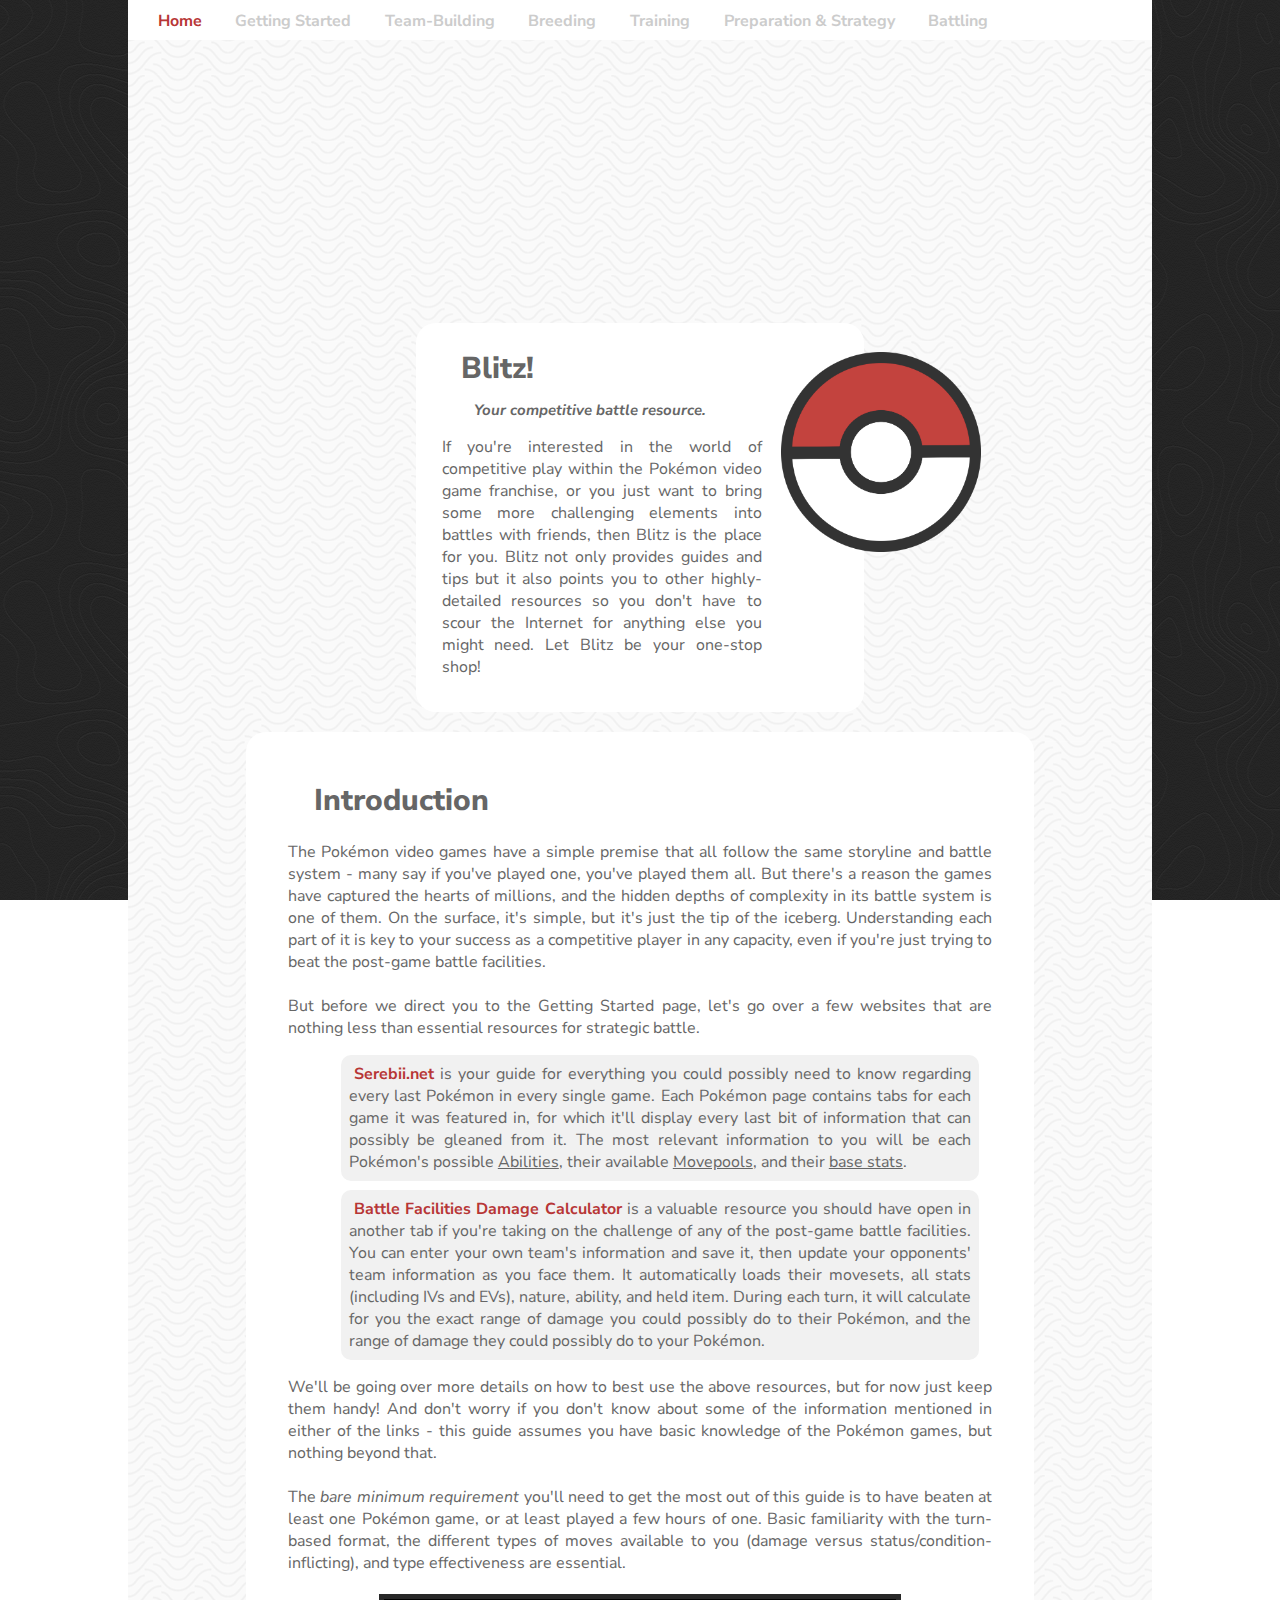
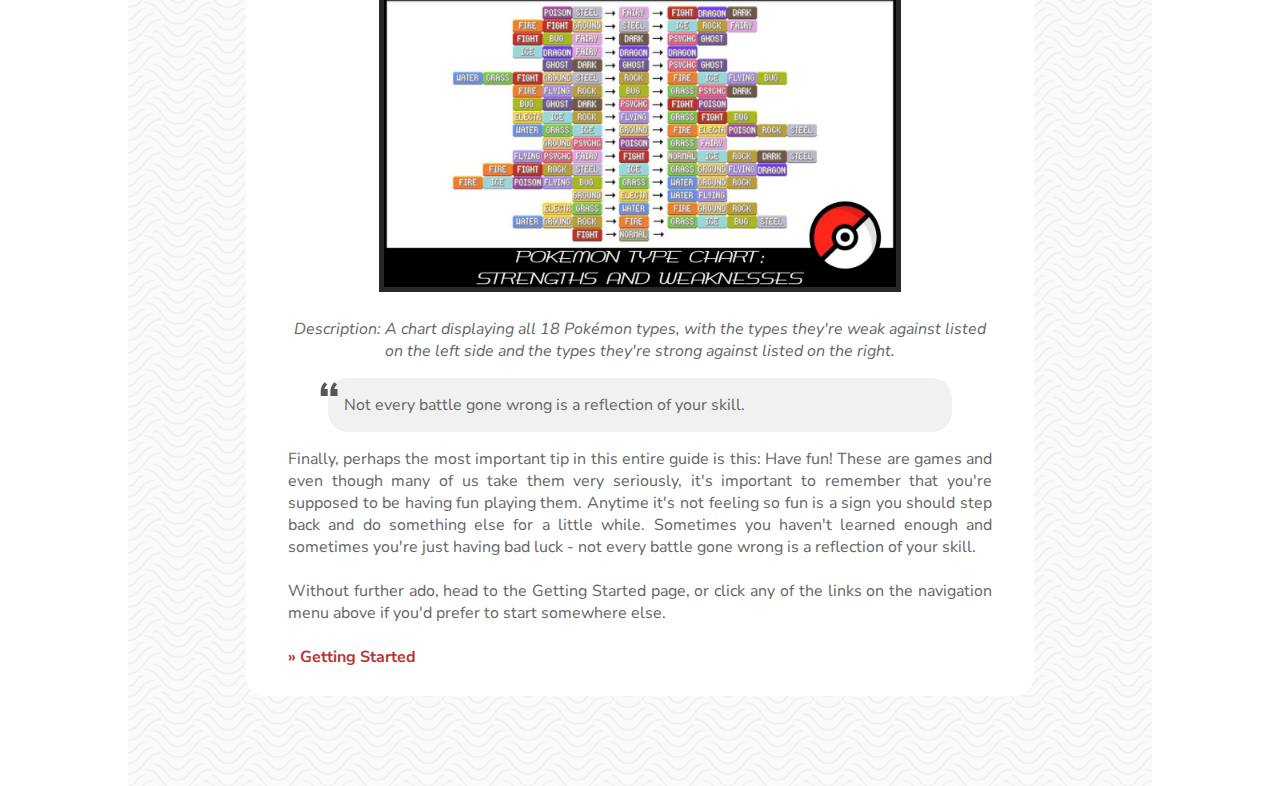
==== index.html @ 6e52102d "first commit" ====
<!DOCTYPE html>
<html>

<head>
  <meta charset="utf-8">
  <meta name="viewport" content="width=device-width, initial-scale=1.0">
  <title>Blitz - Home</title>

  <style>
    #header { background-image:url('Images/Headers/header1.png'); background-size:cover; background-position: 100% 30%; background-repeat:no-repeat; width:100%; height:55vh; }
    .pokeball { background-image:url('Images/pokeball.png'); background-size:cover; width:200px; height:200px; margin:-40vh 0 20vh 51vw; position:relative; z-index:2; }
  </style>
  <link href="style.css" rel="stylesheet" type="text/css" />
<link rel="preconnect" href="https://fonts.googleapis.com">
<link rel="preconnect" href="https://fonts.gstatic.com" crossorigin>
<link href="https://fonts.googleapis.com/css2?family=Montserrat:wght@700&family=Nunito+Sans:ital,wght@0,400;0,700;0,800;1,400;1,700;1,800&display=swap" rel="stylesheet">  
  <script src="//pull.cappuccicons.com/cpf.js"></script> 
</head>

<body>
  <div id="container">
  <div class="nav">
    <div class="gap"></div>
    <a href="index.html" style="color:var(--red);"><i class="cp cp-pokeball"></i> Home</a>
    <div class="gap"></div>
    <a href="Pages/getting-started.html"><i class="cp cp-pokeball"></i> Getting Started</a>
    <div class="gap"></div>
    <div class="dropdown">
      <a href="Pages/team-building.html" class="dropbtn">
        <i class="cp cp-pokeball"></i> Team-Building</a> 
      <div class="dropdown-content">
        <a href="Subpages/starter-teams.html"><i class="cp cp-chevron-right"></i> Starter Teams</a>
        <a href="Subpages/ideal-nature.html"><i class="cp cp-chevron-right"></i> Ideal Nature</a>
      </div>
    </div>
    <div class="gap"></div>
    <div class="dropdown">
      <a href="Pages/breeding.html" class="dropbtn"><i class="cp cp-pokeball"></i> Breeding</a>
      <div class="dropdown-content">
        <a href="Subpages/breeding-items.html"><i class="cp cp-chevron-right"></i> Breeding Items</a>
      </div>
    </div>
    <div class="gap"></div>
    <a href="Pages/training.html"><i class="cp cp-pokeball"></i> Training</a>
    <div class="gap"></div>
    <a href="Pages/preparation-strategy.html"><i class="cp cp-pokeball"></i> Preparation & Strategy</a>
    <div class="gap"></div>
    <a href="Pages/battling.html"><i class="cp cp-pokeball"></i> Battling</a>
  </div>
    <div class="leftrad"></div>
    <div class="rightrad"></div>
  <div id="header"></div>
  <div id="headerbox">
    <div class="headerbox-text">
      <h1>Blitz!</h1>
      <h2>Your competitive battle resource.</h2>
       <p>If you're interested in the world of competitive play within the Pokémon video game franchise, or you just want to bring some more challenging elements into battles with friends, then Blitz is the place for you. Blitz not only provides guides and tips but it also points you to other highly-detailed resources so you don't have to scour the Internet for anything else you might need. Let Blitz be your one-stop shop!</p>
    </div>
  </div>
    <div class="pokeball"></div>
    <div id="content">
      
      <div class="textcontent">
        <div class="textcontent-text">
          <h1 style="margin-left:2vw;">Introduction</h1>
The Pokémon video games have a simple premise that all follow the same storyline and battle system - many say if you've played one, you've played them all. But there's a reason the games have captured the hearts of millions, and the hidden depths of complexity in its battle system is one of them. On the surface, it's simple, but it's just the tip of the iceberg. Understanding each part of it is key to your success as a competitive player in any capacity, even if you're just trying to beat the post-game battle facilities.<br><br>

          But before we direct you to the Getting Started page, let's go over a few websites that are nothing less than essential resources for strategic battle. 

          <ul>
            <li>
              <a href="https://www.serebii.net/pokemon/">Serebii.net</a> is your guide for everything you could possibly need to know regarding every last Pokémon in every single game. Each Pokémon page contains tabs for each game it was featured in, for which it'll display every last bit of information that can possibly be gleaned from it. The most relevant information to you will be each Pokémon's possible <u>Abilities</u>, their available <u>Movepools</u>, and their <u>base stats</u>.
            </li>
            <li>
              <a href="https://to-metrion.github.io/">Battle Facilities Damage Calculator</a> is a valuable resource you should have open in another tab if you're taking on the challenge of any of the post-game battle facilities. You can enter your own team's information and save it, then update your opponents' team information as you face them. It automatically loads their movesets, all stats (including IVs and EVs), nature, ability, and held item. During each turn, it will calculate for you the exact range of damage you could possibly do to their Pokémon, and the range of damage they could possibly do to your Pokémon.
            </li>
          </ul>

          We'll be going over more details on how to best use the above resources, but for now just keep them handy! And don't worry if you don't know about some of the information mentioned in either of the links - this guide assumes you have basic knowledge of the Pokémon games, but nothing beyond that.<br><br>

          The <i>bare minimum requirement</i> you'll need to get the most out of this guide is to have beaten at least one Pokémon game, or at least played a few hours of one. Basic familiarity with the turn-based format, the different types of moves available to you (damage versus status/condition-inflicting), and type effectiveness are essential.<br>

          <div style="text-align:center;"><img src="Images/typechart.jpg"><br>
          <i>Description: A chart displaying all 18 Pokémon types, with the types they're weak against listed on the left side and the types they're strong against listed on the right.</i></div>

          <blockquote><b>“</b> Not every battle gone wrong is a reflection of your skill.</blockquote>
          

          Finally, perhaps the most important tip in this entire guide is this: Have fun! These are games and even though many of us take them very seriously, it's important to remember that you're supposed to be having fun playing them. Anytime it's not feeling so fun is a sign you should step back and do something else for a little while. Sometimes you haven't learned enough and sometimes you're just having bad luck - not every battle gone wrong is a reflection of your skill. <br><br>

      Without further ado, head to the Getting Started page, or click any of the links on the navigation menu above if you'd prefer to start somewhere else.<br><br>

          <a href="Pages/getting-started.html">» Getting Started</a>
        </div>
      </div>
    </div>
  </div>
</body>

</html>
---- style.css ----
html, body {
    height: 100%;
    background-image:url('Images/cartographer.webp');
    background-attachment:fixed;
  
    --gray1: #666;
    --gray2: #555;
    --gray3: #ccc;
    --darkgray: #282828;
    --black: #1d1d1d;
    --white1: #f1f1f1;
    --white2: #fff;
    --red: #b73636;
    --darkred: #922c2c;
    --normal: #A8A77A;
      --fire: #EE8130;
      --water: #6390F0;
      --electric: #F7D02C;
      --grass: #7AC74C;
      --ice: #96D9D6;
      --fighting: #C22E28;
      --poison: #A33EA1;
      --ground: #E2BF65;
      --flying: #A98FF3;
      --psychic: #F95587;
      --bug: #A6B91A;
      --rock: #B6A136;
      --ghost: #735797;
      --dragon: #6F35FC;
      --dark: #705746;
      --steel: #B7B7CE;
      --fairy: #D685AD;
  }
  h1 { font-family:"Nunito Sans"; font-size:30px; color:var(--gray1); margin-left:1vw; font-weight:800; }
  h2 { font-family:"Nunito Sans"; font-size:15px; color:var(--gray1); margin-left:2vw; font-weight:700; font-style:italic; margin-top:-1vh; }
  blockquote { background-color:var(--white1); padding:1em; border-radius:20px; }
  h3 { font-family:"Nunito Sans"; font-size:25px; color:var(--gray1); margin-left:1vw; font-weight:800; }
  blockquote b { font-size:50px; color:var(--gray2); float:left; margin:-3vh -2vw; }
  ul { list-style-type:none; }
  ul li { margin:1vh 1vw; background-color:var(--white1); padding:.5em; border-radius:10px; display:block; }
  ul li:before { margin: 0 2vw 0 -3vw; content:'\ec17'; font-family:'cappuccicons'; color:var(--gray2); }
  
  #headerbox { width:35vw; background-color:var(--white2); margin:auto; margin-top:-20vh; border-radius:20px; position:relative; padding-bottom: 2vh; }
  #container { margin:auto; width:80vw; position:relative; background-image:url('Images/papyrus.webp');z-index:1; }
  #content { width:80vw; margin:auto; padding-bottom: 10vh; text-align:justify; position:relative; }
  
  .textcontent { width:60vw; margin:auto; background-color:var(--white2); padding:10px; border-radius:20px; }
  .textcontent-text { text-align:justify; width:55vw; margin:auto; color:var(--gray1); font-family:"Nunito Sans"; font-size:16px; font-weight:400; padding:2vh 0 2vh 0; }
  .textcontent-text a { font-family:"Nunito Sans"; font-size:16px; font-weight:700; color:var(--red); text-decoration:none; transition:.5s all; }
  .textcontent-text a:hover, .textcontent-text a:focus, .textcontent-text a:active { color:var(--darkred); }
  .textcontent-text img { max-width:40vw; border:5px solid var(--darkgray); margin:20px; }
  .nav { width:80vw; height: 30px; background-color:var(--white2);color:var(--gray3); top:0; position:fixed; padding-top:10px; z-index:100; }
  .nav a, nav a:visited { color: var(--gray3); font-size:16px; font-family:"Nunito Sans"; font-weight:700; display:inline-block; text-decoration:none; transition:color .5s ease-in; }
  .nav a:hover, nav a:focus, nav a:active { color:var(--red); }
  .active-link a { color:var(--red); }
  .gap { width:2vw; display:inline-block; }
  .dropdown { position: relative; display: inline-block; }
  .dropdown-content { width:calc(100% + 2vw); visibility:hidden; opacity:0; transition: visibility 0s linear, opacity 0.3s ease-in; position: absolute; background-color: var(--white2); z-index: 100; margin-left:-1vw; }
  .dropdown-content a { color: var(--gray3); text-decoration: none; display: block; font-size:14px; padding:.5vh 0 .5vh .5vw; transition:all .3s ease-in; }
  .dropdown-content a:first-child { padding-top:1vh; }
  .dropdown-content a:last-child { padding-bottom:1vh; }
  .dropdown-content i { font-size:10px; }
  .dropdown:hover .dropdown-content { visibility:visible; opacity:1; }
  .dropdown:hover .dropbtn { color: var(--red); }
  .dropdown-content a:hover { margin-left:1vw; }
  .headerbox-text { text-align:justify; width:30vw; margin: auto; padding-top:.5vh; font-family:"Nunito Sans"; font-weight:400; font-size:16px; color:var(--gray1); }
  .headerbox-text p { width:calc(100% - 5vw);margin-left:-.5vw; }
  .leftrad { display:none; } 
  .rightrad { display:none; } 
  
  /* Ideal Natures & Breeding Items & Training Subpages */
  .natures { display:grid; grid-template-columns: auto auto; justify-content: center; column-gap: 10vw; }
  .held-items, .vitamins { display:grid; grid-template-columns: auto; justify-content: center; column-gap: 10vw; }
  .natures table, .held-items table, vitamins table { width:100%; border-spacing:0; border-collapse: collapse; }
  .natures th, .held-items th, .vitamins th { background-color:var(--white1); padding:10px; border:1px solid #ccc; white-space: nowrap; margin:0px; }
  .natures tr, .held-items tr, .vitamins tr { text-align:justify; }
  .natures td, .held-items td, .vitamins td { padding:5px 10px 5px 10px; text-align:center; }
  
  /* Starter Teams Subpage */
  .team-container { display:flex; flex-direction: row; justify-content: space-between; flex-wrap: nowrap; }
  .pokemon-team { text-align:left; margin:0 10px 0 10px; font-size:15px; }
  .pokemon-team h2 { text-align:center; font-size:20px; font-weight:800; font-style:normal; margin:auto; }
  .pokemon-team h3 { text-align:center; font-size:15px; margin:auto; }
  .pokemon-team img { border:none; }
  
  /* Team-Building */
  .team-container { display:flex; flex-direction: row; justify-content: space-between; flex-wrap: nowrap; }
  .pokeimg { text-align:center; margin:0 15px 0 15px; }
  .pokeimg img { border:none; max-height:200px; }
  
  /* Mobile */
  @media screen and (max-width: 480px) {
    .team-container { flex-wrap:wrap; }
    #headerbox { width:70vw; margin-bottom: 5vh; }
    .headerbox-text { width:85%; }
    h1 { font-size: 18px; }
    h2 { font-size: 14px; }
    h3 { font-size: 16px; }
    ul { display:inline-flex; gap:15px; margin: 0 -15px 0 -15px; width: calc(90% + 15px); }
    ul li { background-color:var(--white1); padding:.5em; border-radius:10px; display:inline-block; width:100%; }
    ul li:before { margin: 0 2vw 0 -6vw; content:'\ec17'; font-family:'cappuccicons'; color:var(--gray2); }
    .textcontent-text img { max-width:80%; }
    .textcontent-text { font-size:14px; width:70vw; }
    .headerbox-text p { width:100%; font-size:14px; }
    .pokeball { display:none; }
    .natures { display:block; }
    body { background-image:none; background-color:var(--black); padding:0; margin:0; }
    #container { width:100vw; padding-left:0px; }
    .nav { width:100vw; height:80px; background-color:var(--black); padding-left:0; }
    #header { margin-top:0px; background-size:150% auto; background-position:100% 30%; }
    #content { width:80vw; }
    .textcontent { width:80vw; }
    .leftrad { display:block; position:fixed; top:90px; left:0; width:50px; height:50px; border-top-left-radius:50%; background:transparent; box-shadow: -5px -7px 0px 5px var(--black); z-index:100; } 
    .rightrad { display:block; position:fixed; top:90px; right:0; width:50px; height:50px; border-top-right-radius:50%; background:transparent; box-shadow:5px -7px 0 5px var(--black); }
    .nav a, .nav a:visited { font-family:"Montserrat"; font-weight:700; font-size:7px; letter-spacing:1px; text-transform:uppercase; text-align:center; margin-top:5px; }
    .nav a i { display:none; }
    a[href*="index.html"]::before { content:'\eb0d'; font-family:'cappuccicons'; display:block; font-size:25px; margin-bottom:10px; }
    a[href*="getting-started.html"] { max-width:50px; }
    a[href*="getting-started.html"]::before { content:'\ea58'; font-family:'cappuccicons'; display:block; font-size:25px; margin-bottom:10px; }
    a[href*="team-building.html"] { max-width:50px; }
    a[href*="team-building.html"]::before { content:'\eaf9'; font-family:'cappuccicons'; display:block; font-size:25px; margin-bottom:10px; }
    a[href*="breeding.html"]::before { content:'\ea7e'; font-family:'cappuccicons'; display:block; font-size:25px; margin-bottom:10px; }
    a[href*="training.html"]::before { content:'\eae6'; font-family:'cappuccicons'; display:block; font-size:25px; margin-bottom:10px; }
    a[href*="preparation-strategy.html"] { max-width:60px; }
    a[href*="preparation-strategy.html"]::before { content:'\e9fd'; font-family:'cappuccicons'; display:block; font-size:25px; margin-bottom:10px; }
    a[href*="battling.html"]::before { content:'\ec17'; font-family:'cappuccicons'; display:block; font-size:25px; margin-bottom:10px; }
  }
  
  /* Tablet */
  @media screen and (min-width: 481px) and (max-width:768px)  {
    .team-container { flex-wrap:wrap; }
    #headerbox { width:70vw; margin-bottom: 5vh; }
    .headerbox-text { width:85%; }
    h1 { font-size: 18px; }
    h2 { font-size: 14px; }
    h3 { font-size: 16px; }
    ul { display:inline-flex; gap:15px; margin: 0 -15px 0 -15px; width: calc(90% + 15px); }
    ul li { background-color:var(--white1); padding:.5em; border-radius:10px; display:inline-block; width:100%; }
    ul li:before { margin: 0 2vw 0 -6vw; content:'\ec17'; font-family:'cappuccicons'; color:var(--gray2); }
    .textcontent-text img { max-width:80%; }
    .textcontent-text { font-size:14px; width:70vw; }
    .headerbox-text p { width:100%; font-size:14px; }
    .pokeball { display:none; }
    .natures { display:block; }
    body { background-image:none; background-color:var(--black); padding:0; margin:0; }
    #container { width:100vw; padding-left:0px; }
    .nav { width:100vw; height:80px; background-color:var(--black); padding-left:0; text-align:center; }
    #header { margin-top:0px; background-size:150% auto; background-position:100% 30%; }
    #content { width:80vw; }
    .textcontent { width:80vw; }
    .leftrad { display:block; position:fixed; top:90px; left:0; width:50px; height:50px; border-top-left-radius:50%; background:transparent; box-shadow: -5px -7px 0px 5px var(--black); z-index:100; } 
    .rightrad { display:block; position:fixed; top:90px; right:0; width:50px; height:50px; border-top-right-radius:50%; background:transparent; box-shadow:5px -7px 0 5px var(--black); }
    .nav a, .nav a:visited { font-family:"Montserrat"; font-weight:700; font-size:7px; letter-spacing:1px; text-transform:uppercase; text-align:center; margin-top:5px; }
    .nav a i { display:none; }
    a[href*="index.html"]::before { content:'\eb0d'; font-family:'cappuccicons'; display:block; font-size:25px; margin-bottom:10px; }
    a[href*="getting-started.html"] { max-width:50px; }
    a[href*="getting-started.html"]::before { content:'\ea58'; font-family:'cappuccicons'; display:block; font-size:25px; margin-bottom:10px; }
    a[href*="team-building.html"] { max-width:50px; }
    a[href*="team-building.html"]::before { content:'\eaf9'; font-family:'cappuccicons'; display:block; font-size:25px; margin-bottom:10px; }
    a[href*="breeding.html"]::before { content:'\ea7e'; font-family:'cappuccicons'; display:block; font-size:25px; margin-bottom:10px; }
    a[href*="training.html"]::before { content:'\eae6'; font-family:'cappuccicons'; display:block; font-size:25px; margin-bottom:10px; }
    a[href*="preparation-strategy.html"] { max-width:60px; }
    a[href*="preparation-strategy.html"]::before { content:'\e9fd'; font-family:'cappuccicons'; display:block; font-size:25px; margin-bottom:10px; }
    a[href*="battling.html"]::before { content:'\ec17'; font-family:'cappuccicons'; display:block; font-size:25px; margin-bottom:10px; }
  }
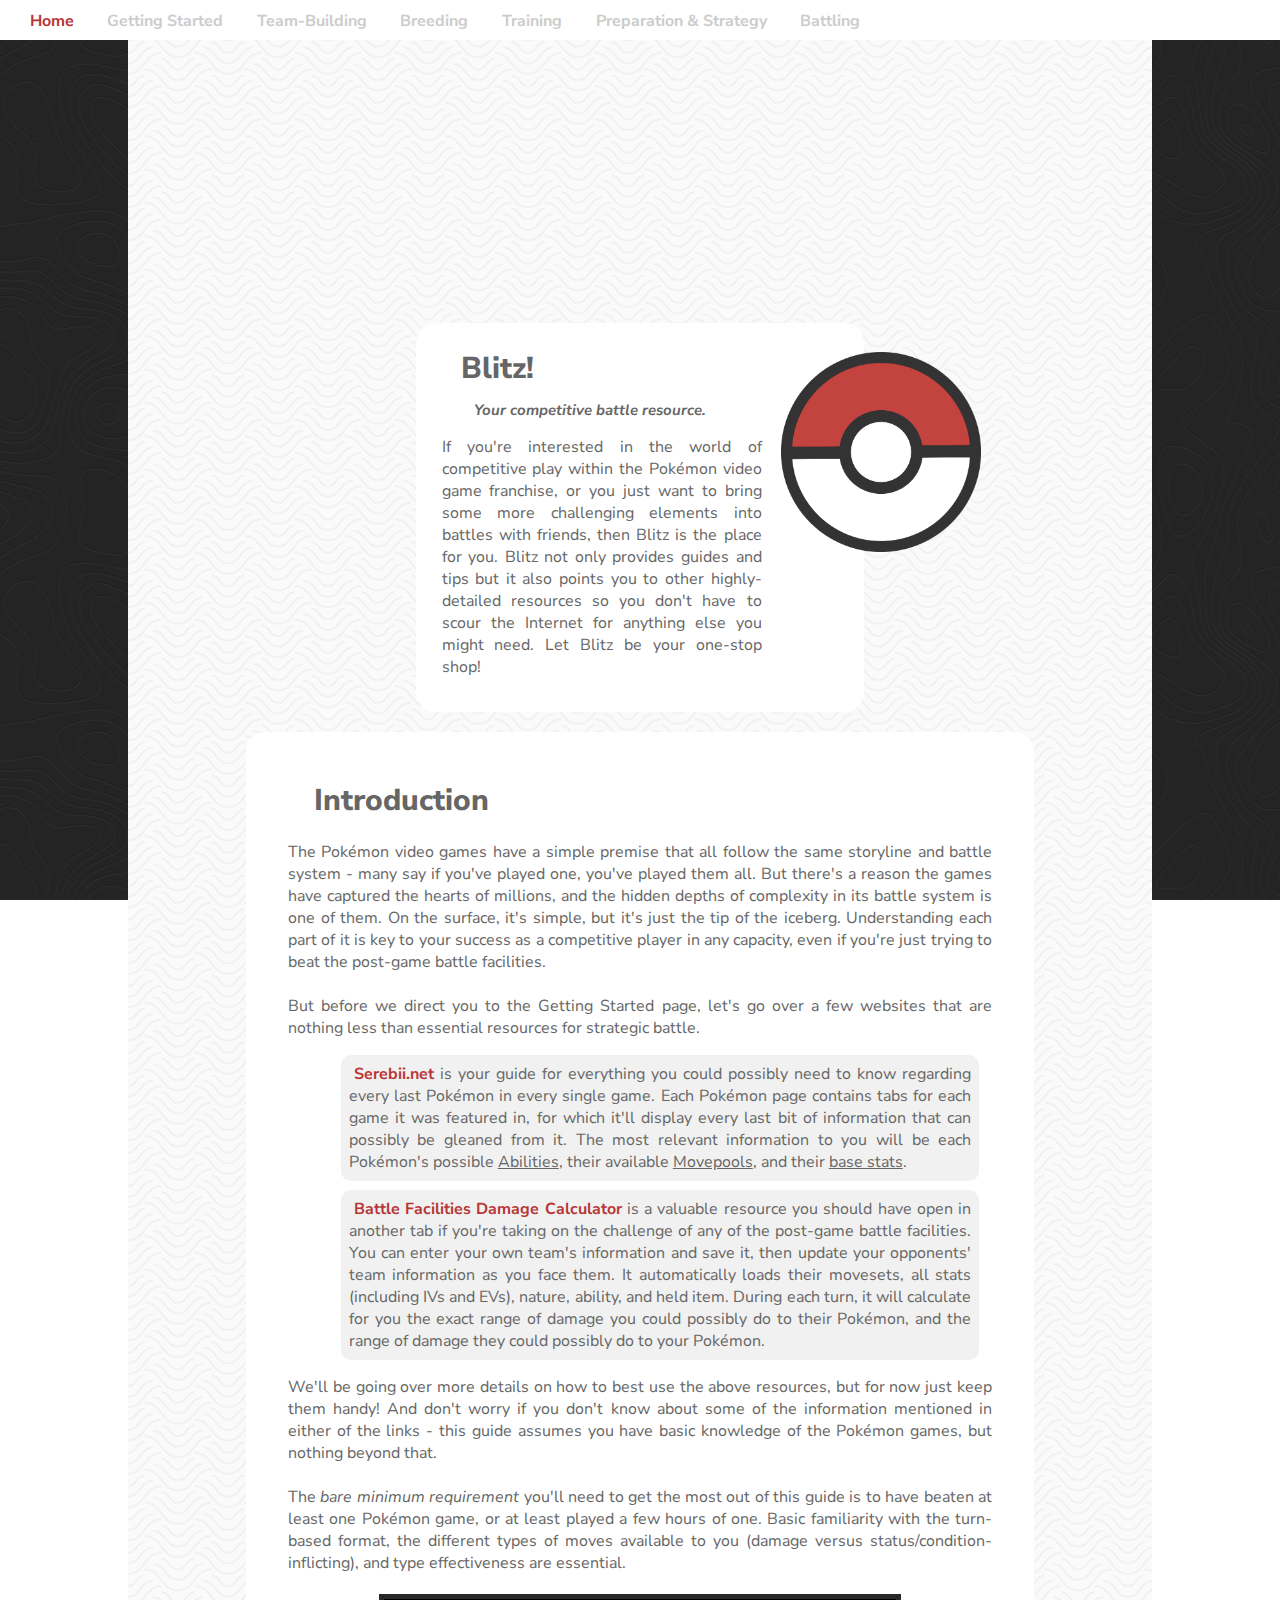
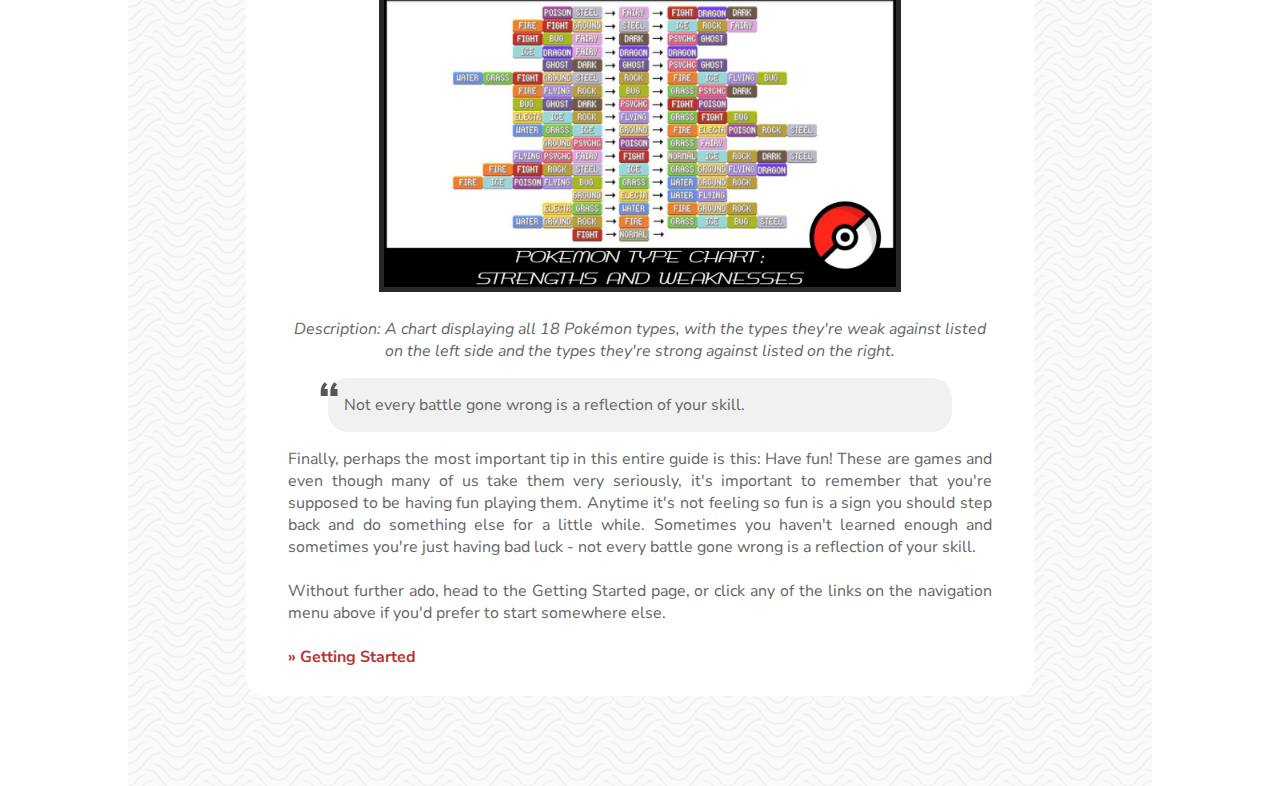
==== commit 2d6bfb37: "Added Check 1 changes" ====
--- a/index.html
+++ b/index.html
@@ -4,12 +4,16 @@
 <head>
   <meta charset="utf-8">
   <meta name="viewport" content="width=device-width, initial-scale=1.0">
+  <meta name="description" content="Website project for COMM 261 at NDSU">
+  <meta name="keywords" content="css, website, project, web, development">
   <title>Blitz - Home</title>
 
   <style>
-    #header { background-image:url('Images/Headers/header1.png'); background-size:cover; background-position: 100% 30%; background-repeat:no-repeat; width:100%; height:55vh; }
+    .full-width { width: 100vw; position: relative; left: 50%; right: 50%; margin-left: -50vw; margin-right: -50vw; }
+    #header { background-image:url('Images/Headers/header1.png'); background-size:cover; background-position: 100% 30%; background-repeat:no-repeat; height:55vh; }
     .pokeball { background-image:url('Images/pokeball.png'); background-size:cover; width:200px; height:200px; margin:-40vh 0 20vh 51vw; position:relative; z-index:2; }
   </style>
+  <link rel="icon" type="image/png" sizes="32x32" href="favicon-32x32.png">
   <link href="style.css" rel="stylesheet" type="text/css" />
 <link rel="preconnect" href="https://fonts.googleapis.com">
 <link rel="preconnect" href="https://fonts.gstatic.com" crossorigin>
@@ -49,7 +53,7 @@
   </div>
     <div class="leftrad"></div>
     <div class="rightrad"></div>
-  <div id="header"></div>
+  <div id="header" class="full-width"></div>
   <div id="headerbox">
     <div class="headerbox-text">
       <h1>Blitz!</h1>
--- a/style.css
+++ b/style.css
@@ -39,6 +39,7 @@
   ul { list-style-type:none; }
   ul li { margin:1vh 1vw; background-color:var(--white1); padding:.5em; border-radius:10px; display:block; }
   ul li:before { margin: 0 2vw 0 -3vw; content:'\ec17'; font-family:'cappuccicons'; color:var(--gray2); }
+  img { max-width:100%; }
   
   #headerbox { width:35vw; background-color:var(--white2); margin:auto; margin-top:-20vh; border-radius:20px; position:relative; padding-bottom: 2vh; }
   #container { margin:auto; width:80vw; position:relative; background-image:url('Images/papyrus.webp');z-index:1; }
@@ -49,7 +50,7 @@
   .textcontent-text a { font-family:"Nunito Sans"; font-size:16px; font-weight:700; color:var(--red); text-decoration:none; transition:.5s all; }
   .textcontent-text a:hover, .textcontent-text a:focus, .textcontent-text a:active { color:var(--darkred); }
   .textcontent-text img { max-width:40vw; border:5px solid var(--darkgray); margin:20px; }
-  .nav { width:80vw; height: 30px; background-color:var(--white2);color:var(--gray3); top:0; position:fixed; padding-top:10px; z-index:100; }
+  .nav { width:100vw; height: 30px; background-color:var(--white2);color:var(--gray3); top:0; position:fixed; padding-top:10px; z-index:100; left: 50%; right: 50%; margin-left: -50vw; margin-right: -50vw; }
   .nav a, nav a:visited { color: var(--gray3); font-size:16px; font-family:"Nunito Sans"; font-weight:700; display:inline-block; text-decoration:none; transition:color .5s ease-in; }
   .nav a:hover, nav a:focus, nav a:active { color:var(--red); }
   .active-link a { color:var(--red); }
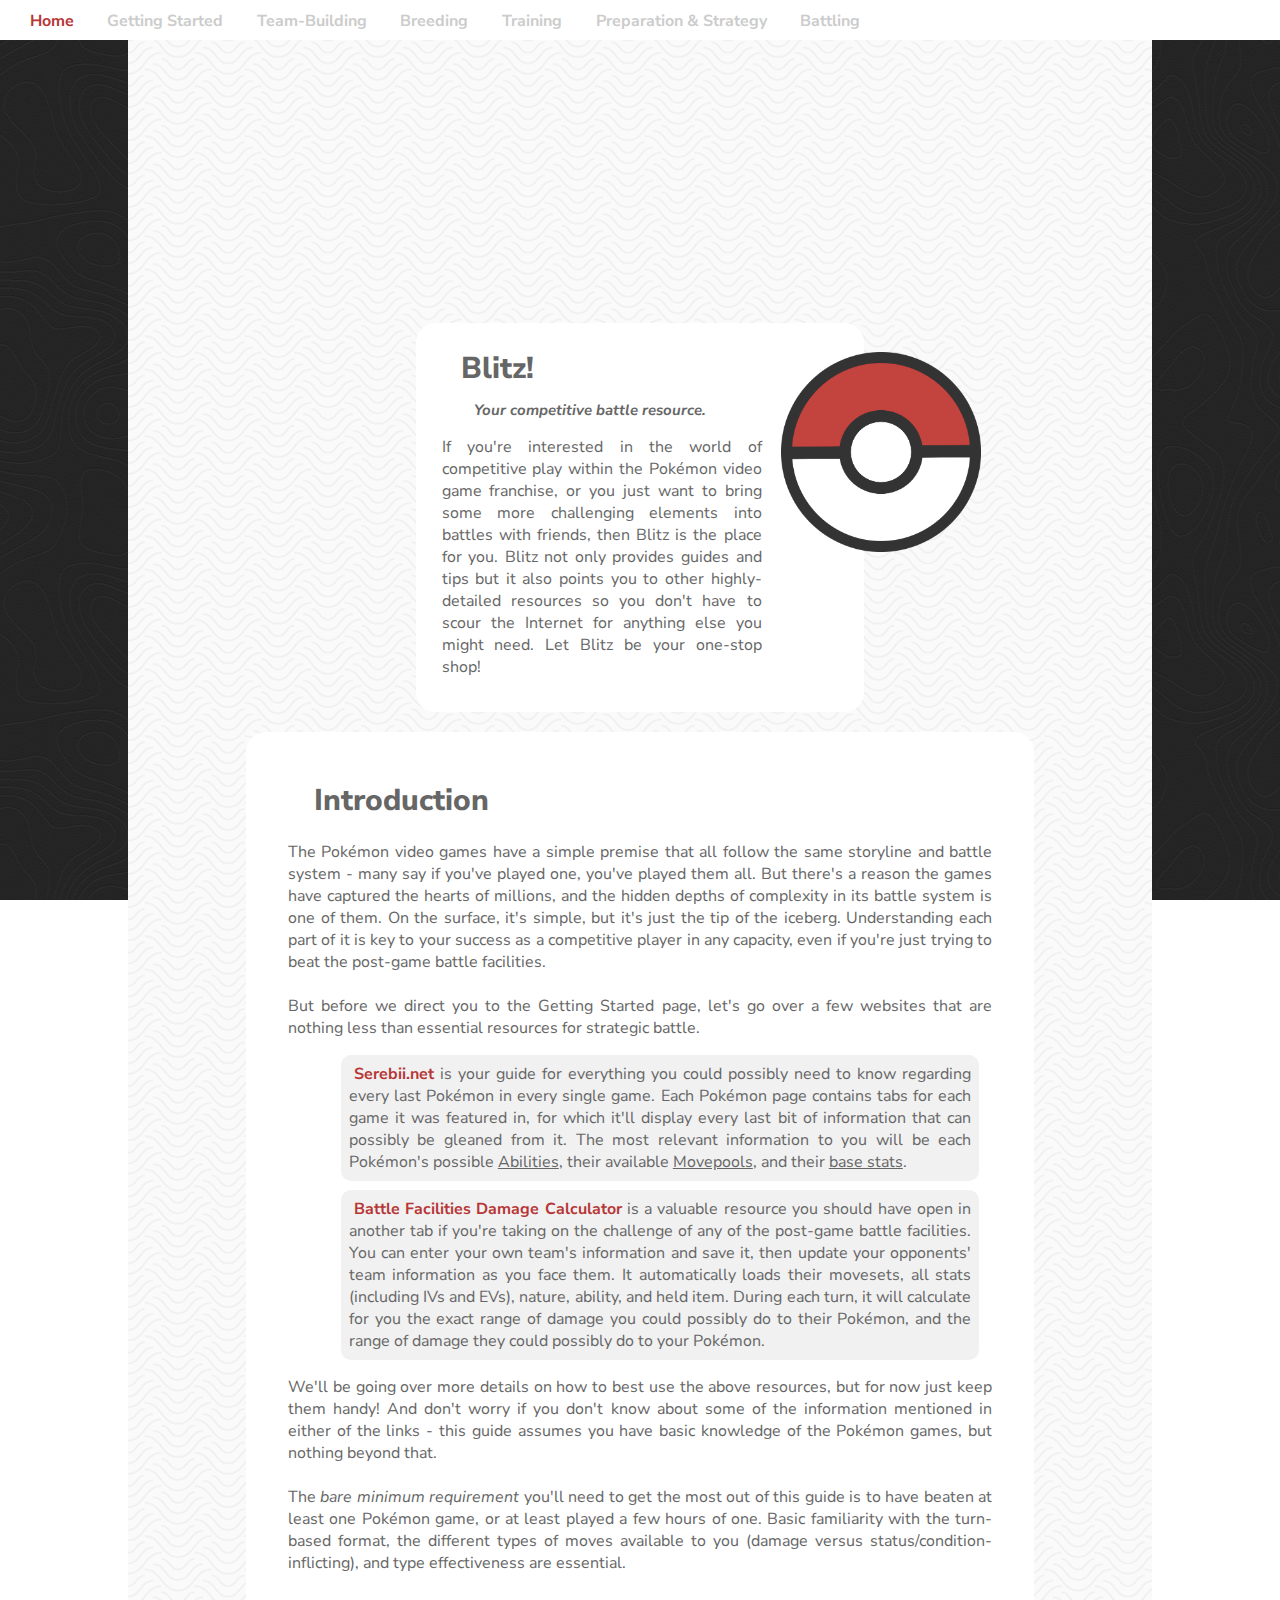
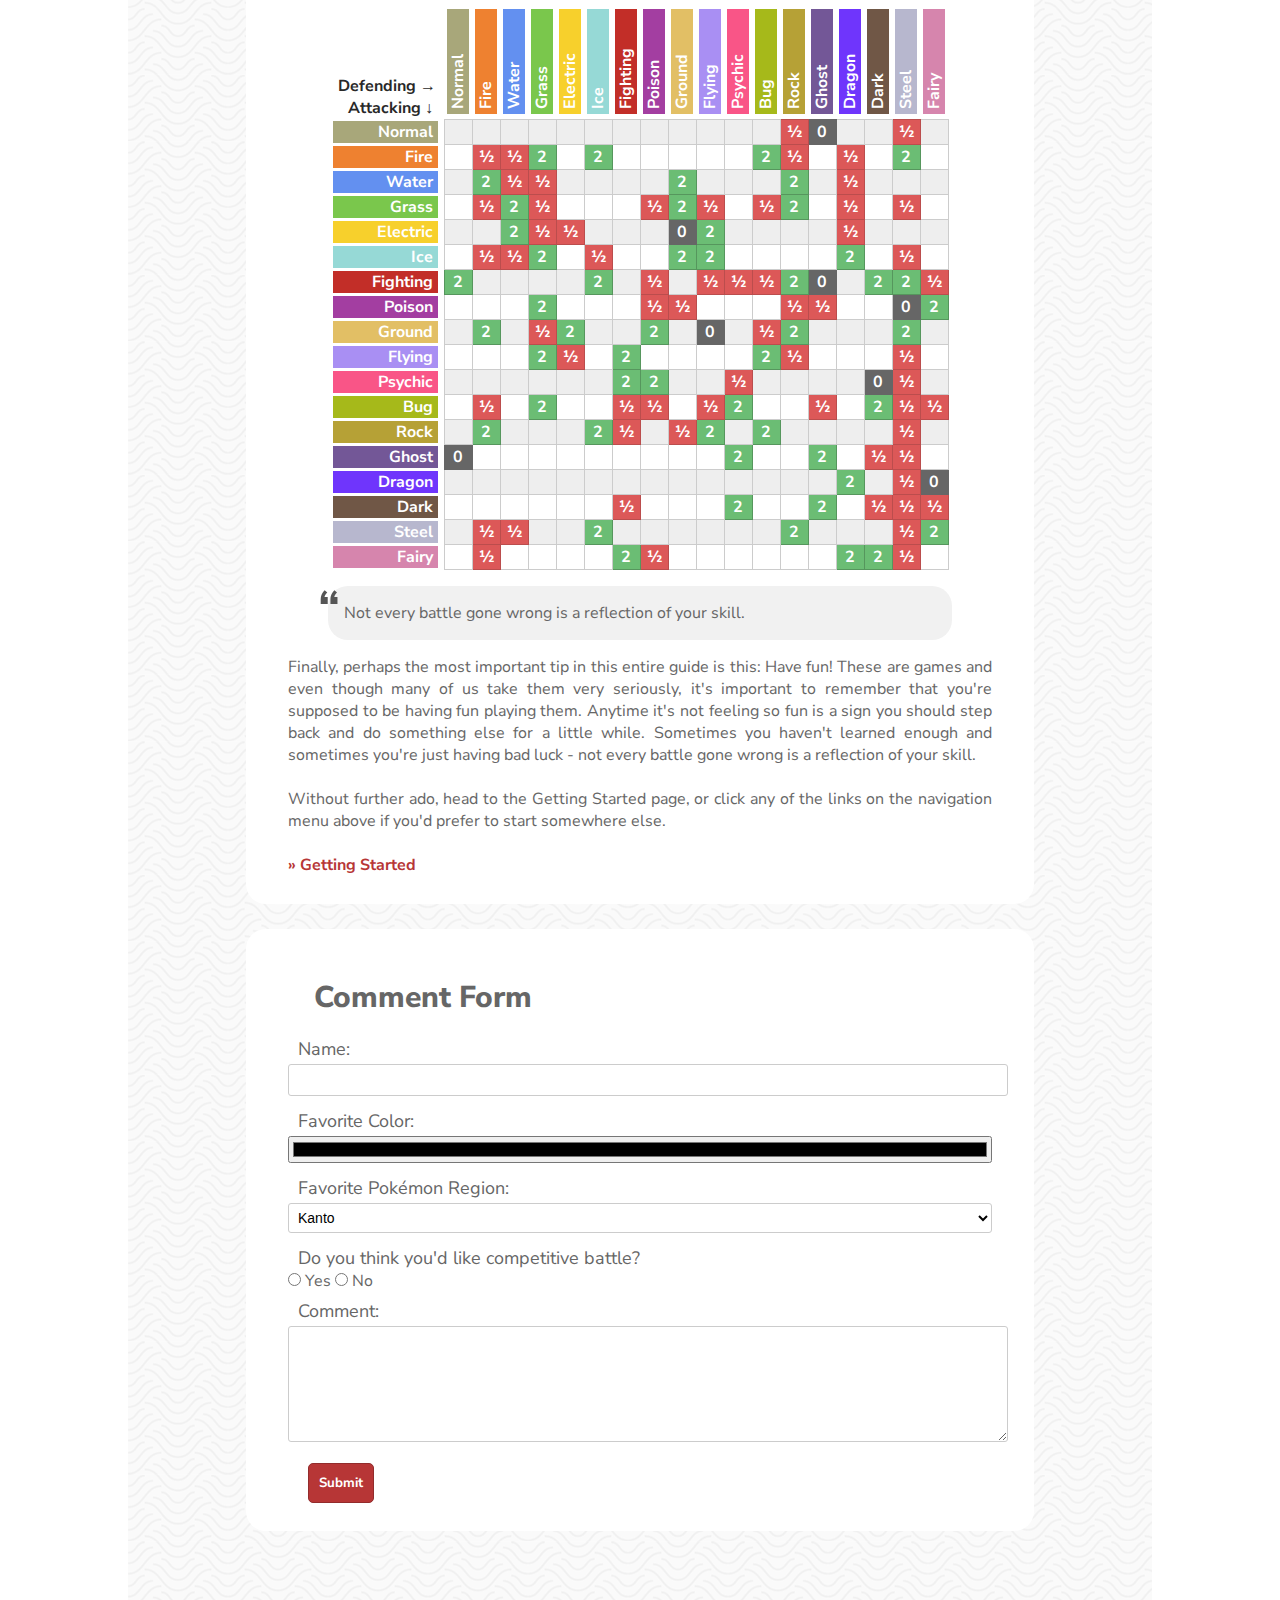
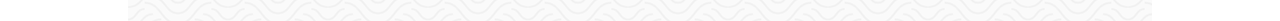
==== commit ce09c3c4: "Added check 2 changes" ====
--- a/index.html
+++ b/index.html
@@ -19,6 +19,7 @@
 <link rel="preconnect" href="https://fonts.gstatic.com" crossorigin>
 <link href="https://fonts.googleapis.com/css2?family=Montserrat:wght@700&family=Nunito+Sans:ital,wght@0,400;0,700;0,800;1,400;1,700;1,800&display=swap" rel="stylesheet">  
   <script src="//pull.cappuccicons.com/cpf.js"></script> 
+  <script src="script.js"></script>
 </head>
 
 <body>
@@ -84,8 +85,411 @@
 
           The <i>bare minimum requirement</i> you'll need to get the most out of this guide is to have beaten at least one Pokémon game, or at least played a few hours of one. Basic familiarity with the turn-based format, the different types of moves available to you (damage versus status/condition-inflicting), and type effectiveness are essential.<br>
 
-          <div style="text-align:center;"><img src="Images/typechart.jpg"><br>
-          <i>Description: A chart displaying all 18 Pokémon types, with the types they're weak against listed on the left side and the types they're strong against listed on the right.</i></div>
+          <div class="spacing"></div>
+
+          <table id="types">
+            <tbody>
+              <tr>
+                <th><div><span style="color:#282828;">Defending →<br>Attacking ↓</span></div></th>
+                <th class="rotate"><div><span>Normal</span></div></th>
+                <th class="rotate"><div><span>Fire</span></div></th>
+                <th class="rotate"><div><span>Water</span></div></th>
+                <th class="rotate"><div><span>Grass</span></div></th>
+                <th class="rotate"><div><span>Electric</span></div></th>
+                <th class="rotate"><div><span>Ice</span></div></th>
+                <th class="rotate"><div><span>Fighting</span></div></th>
+                <th class="rotate"><div><span>Poison</span></div></th>
+                <th class="rotate"><div><span>Ground</span></div></th>
+                <th class="rotate"><div><span>Flying</span></div></th>
+                <th class="rotate"><div><span>Psychic</span></div></th>
+                <th class="rotate"><div><span>Bug</span></div></th>
+                <th class="rotate"><div><span>Rock</span></div></th>
+                <th class="rotate"><div><span>Ghost</span></div></th>
+                <th class="rotate"><div><span>Dragon</span></div></th>
+                <th class="rotate"><div><span>Dark</span></div></th>
+                <th class="rotate"><div><span>Steel</span></div></th>
+                <th class="rotate"><div><span>Fairy</span></div></th>
+              </tr>
+              <tr>
+                <th><div><span>Normal</span></div></th>
+                <td></td>
+                <td></td>
+                <td></td>
+                <td></td>
+                <td></td>
+                <td></td>
+                <td></td>
+                <td></td>
+                <td></td>
+                <td></td>
+                <td></td>
+                <td></td>
+                <td>½</td>
+                <td>0</td>
+                <td></td>
+                <td></td>
+                <td>½</td>
+                <td></td>
+              </tr>
+              <tr>
+                <th><div><span>Fire</span></div></th>
+                <td></td>
+                <td>½</td>
+                <td>½</td>
+                <td>2</td>
+                <td></td>
+                <td>2</td>
+                <td></td>
+                <td></td>
+                <td></td>
+                <td></td>
+                <td></td>
+                <td>2</td>
+                <td>½</td>
+                <td></td>
+                <td>½</td>
+                <td></td>
+                <td>2</td>
+                <td></td>
+              </tr>
+              <tr>
+                <th><div><span>Water</span></div></th>
+                <td></td>
+                <td>2</td>
+                <td>½</td>
+                <td>½</td>
+                <td></td>
+                <td></td>
+                <td></td>
+                <td></td>
+                <td>2</td>
+                <td></td>
+                <td></td>
+                <td></td>
+                <td>2</td>
+                <td></td>
+                <td>½</td>
+                <td></td>
+                <td></td>
+                <td></td>
+              </tr>
+              <tr>
+                <th><div><span>Grass</span></div></th>
+                <td></td>
+                <td>½</td>
+                <td>2</td>
+                <td>½</td>
+                <td></td>
+                <td></td>
+                <td></td>
+                <td>½</td>
+                <td>2</td>
+                <td>½</td>
+                <td></td>
+                <td>½</td>
+                <td>2</td>
+                <td></td>
+                <td>½</td>
+                <td></td>
+                <td>½</td>
+                <td></td>
+              </tr>
+              <tr>
+                <th><div><span>Electric</span></div></th>
+                <td></td>
+                <td></td>
+                <td>2</td>
+                <td>½</td>
+                <td>½</td>
+                <td></td>
+                <td></td>
+                <td></td>
+                <td>0</td>
+                <td>2</td>
+                <td></td>
+                <td></td>
+                <td></td>
+                <td></td>
+                <td>½</td>
+                <td></td>
+                <td></td>
+                <td></td>
+              </tr>
+              <tr>
+                <th><div><span>Ice</span></div></th>
+                <td></td>
+                <td>½</td>
+                <td>½</td>
+                <td>2</td>
+                <td></td>
+                <td>½</td>
+                <td></td>
+                <td></td>
+                <td>2</td>
+                <td>2</td>
+                <td></td>
+                <td></td>
+                <td></td>
+                <td></td>
+                <td>2</td>
+                <td></td>
+                <td>½</td>
+                <td></td>
+              </tr>
+              <tr>
+                <th><div><span>Fighting</span></div></th>
+                <td>2</td>
+                <td></td>
+                <td></td>
+                <td></td>
+                <td></td>
+                <td>2</td>
+                <td></td>
+                <td>½</td>
+                <td></td>
+                <td>½</td>
+                <td>½</td>
+                <td>½</td>
+                <td>2</td>
+                <td>0</td>
+                <td></td>
+                <td>2</td>
+                <td>2</td>
+                <td>½</td>
+              </tr>
+              <tr>
+                <th><div><span>Poison</span></div></th>
+                <td></td>
+                <td></td>
+                <td></td>
+                <td>2</td>
+                <td></td>
+                <td></td>
+                <td></td>
+                <td>½</td>
+                <td>½</td>
+                <td></td>
+                <td></td>
+                <td></td>
+                <td>½</td>
+                <td>½</td>
+                <td></td>
+                <td></td>
+                <td>0</td>
+                <td>2</td>
+              </tr>
+              <tr>
+                <th><div><span>Ground</span></div></th>
+                <td></td>
+                <td>2</td>
+                <td></td>
+                <td>½</td>
+                <td>2</td>
+                <td></td>
+                <td></td>
+                <td>2</td>
+                <td></td>
+                <td>0</td>
+                <td></td>
+                <td>½</td>
+                <td>2</td>
+                <td></td>
+                <td></td>
+                <td></td>
+                <td>2</td>
+                <td></td>
+              </tr>
+              <tr>
+                <th><div><span>Flying</span></div></th>
+                <td></td>
+                <td></td>
+                <td></td>
+                <td>2</td>
+                <td>½</td>
+                <td></td>
+                <td>2</td>
+                <td></td>
+                <td></td>
+                <td></td>
+                <td></td>
+                <td>2</td>
+                <td>½</td>
+                <td></td>
+                <td></td>
+                <td></td>
+                <td>½</td>
+                <td></td>
+              </tr>
+              <tr>
+                <th><div><span>Psychic</span></div></th>
+                <td></td>
+                <td></td>
+                <td></td>
+                <td></td>
+                <td></td>
+                <td></td>
+                <td>2</td>
+                <td>2</td>
+                <td></td>
+                <td></td>
+                <td>½</td>
+                <td></td>
+                <td></td>
+                <td></td>
+                <td></td>
+                <td>0</td>
+                <td>½</td>
+                <td></td>
+              </tr>
+              <tr>
+                <th><div><span>Bug</span></div></th>
+                <td></td>
+                <td>½</td>
+                <td></td>
+                <td>2</td>
+                <td></td>
+                <td></td>
+                <td>½</td>
+                <td>½</td>
+                <td></td>
+                <td>½</td>
+                <td>2</td>
+                <td></td>
+                <td></td>
+                <td>½</td>
+                <td></td>
+                <td>2</td>
+                <td>½</td>
+                <td>½</td>
+              </tr>
+              <tr>
+                <th><div><span>Rock</span></div></th>
+                <td></td>
+                <td>2</td>
+                <td></td>
+                <td></td>
+                <td></td>
+                <td>2</td>
+                <td>½</td>
+                <td></td>
+                <td>½</td>
+                <td>2</td>
+                <td></td>
+                <td>2</td>
+                <td></td>
+                <td></td>
+                <td></td>
+                <td></td>
+                <td>½</td>
+                <td></td>
+              </tr>
+              <tr>
+                <th><div><span>Ghost</span></div></th>
+                <td>0</td>
+                <td></td>
+                <td></td>
+                <td></td>
+                <td></td>
+                <td></td>
+                <td></td>
+                <td></td>
+                <td></td>
+                <td></td>
+                <td>2</td>
+                <td></td>
+                <td></td>
+                <td>2</td>
+                <td></td>
+                <td>½</td>
+                <td>½</td>
+                <td></td>
+              </tr>
+              <tr>
+                <th><div><span>Dragon</span></div></th>
+                <td></td>
+                <td></td>
+                <td></td>
+                <td></td>
+                <td></td>
+                <td></td>
+                <td></td>
+                <td></td>
+                <td></td>
+                <td></td>
+                <td></td>
+                <td></td>
+                <td></td>
+                <td></td>
+                <td>2</td>
+                <td></td>
+                <td>½</td>
+                <td>0</td>
+              </tr>
+              <tr>
+                <th><div><span>Dark</span></div></th>
+                <td></td>
+                <td></td>
+                <td></td>
+                <td></td>
+                <td></td>
+                <td></td>
+                <td>½</td>
+                <td></td>
+                <td></td>
+                <td></td>
+                <td>2</td>
+                <td></td>
+                <td></td>
+                <td>2</td>
+                <td></td>
+                <td>½</td>
+                <td>½</td>
+                <td>½</td>
+              </tr>
+              <tr>
+                <th><div><span>Steel</span></div></th>
+                <td></td>
+                <td>½</td>
+                <td>½</td>
+                <td></td>
+                <td></td>
+                <td>2</td>
+                <td></td>
+                <td></td>
+                <td></td>
+                <td></td>
+                <td></td>
+                <td></td>
+                <td>2</td>
+                <td></td>
+                <td></td>
+                <td></td>
+                <td>½</td>
+                <td>2</td>
+              </tr>
+              <tr>
+                <th><div><span>Fairy</span></div></th>
+                <td></td>
+                <td>½</td>
+                <td></td>
+                <td></td>
+                <td></td>
+                <td></td>
+                <td>2</td>
+                <td>½</td>
+                <td></td>
+                <td></td>
+                <td></td>
+                <td></td>
+                <td></td>
+                <td></td>
+                <td>2</td>
+                <td>2</td>
+                <td>½</td>
+                <td></td>
+              </tr>
+            </tbody>
+          </table>
 
           <blockquote><b>“</b> Not every battle gone wrong is a reflection of your skill.</blockquote>
           
@@ -95,6 +499,40 @@
       Without further ado, head to the Getting Started page, or click any of the links on the navigation menu above if you'd prefer to start somewhere else.<br><br>
 
           <a href="Pages/getting-started.html">» Getting Started</a>
+
+          
+        </div>
+        </div>
+
+        <div class="textcontent comment">
+          <div class="textcontent-text">
+            <h1 style="margin-left:2vw;">Comment Form</h1>
+
+            <form id="comment">
+              <label for="name">Name:</label>
+              <input type="text" id="name" name="name">
+              <label for="color">Favorite Color:</label>
+              <input type="color" id="color" name="color">
+              <label for="region">Favorite Pokémon Region:</label>
+              <select id="region" name="region">
+                <option value="kanto">Kanto</option>
+                <option value="johto">Johto</option>
+                <option value="hoenn">Hoenn</option>
+                <option value="sinnoh">Sinnoh</option>
+                <option value="unova">Unova</option>
+                <option value="kalos">Kalos</option>
+                <option value="alola">Alola</option>
+                <option value="galar">Galar</option>
+                <option value="paldea">Paldea</option>
+              </select>
+              <label for="battle">Do you think you'd like competitive battle?</label>
+              <input type="radio" id="battle-yes" name="battle" value="Yes"> Yes
+              <input type="radio" id="battle-no" name="battle" value="No"> No<br>
+              <label for="comment">Comment:</label>
+              <textarea id="comment" name="comment"></textarea>
+              <input type="submit" id="submit" name="submit" value="Submit">
+            </form>
+          </div>
         </div>
       </div>
     </div>
--- a/style.css
+++ b/style.css
@@ -6,6 +6,7 @@
     --gray1: #666;
     --gray2: #555;
     --gray3: #ccc;
+    --gray4: #eee;
     --darkgray: #282828;
     --black: #1d1d1d;
     --white1: #f1f1f1;
@@ -46,6 +47,7 @@
   #content { width:80vw; margin:auto; padding-bottom: 10vh; text-align:justify; position:relative; }
   
   .textcontent { width:60vw; margin:auto; background-color:var(--white2); padding:10px; border-radius:20px; }
+  .textcontent.comment { margin-top:25px; }
   .textcontent-text { text-align:justify; width:55vw; margin:auto; color:var(--gray1); font-family:"Nunito Sans"; font-size:16px; font-weight:400; padding:2vh 0 2vh 0; }
   .textcontent-text a { font-family:"Nunito Sans"; font-size:16px; font-weight:700; color:var(--red); text-decoration:none; transition:.5s all; }
   .textcontent-text a:hover, .textcontent-text a:focus, .textcontent-text a:active { color:var(--darkred); }
@@ -68,6 +70,28 @@
   .headerbox-text p { width:calc(100% - 5vw);margin-left:-.5vw; }
   .leftrad { display:none; } 
   .rightrad { display:none; } 
+  .spacing { height:100px; }
+
+  /* Types Chart */
+  #types { border-collapse: collapse; border:0px solid var(--gray3); margin:auto; }
+  #types tr:nth-child(2n) { background-color:var(--gray4); }
+  #types tr td:first-child { background-color: transparent; }
+  #types th { white-space:nowrap; position:relative; background-color: var(--white2); }
+  #types th > div { text-align:right; width:100%; }
+  #types th > div > span { width:95px; padding:0 5px; background-color: var(--darkgray); color:var(--white2); display:inline-block; margin-right:5px; }
+  #types th.rotate > div { position:absolute; bottom:0; left:0; text-align:left; transform:translateX(25px) rotate(-90deg); transform-origin: 0% 100%; width:100%; }
+  #types th.rotate > div > span { position:absolute; bottom:0; left:5px; background-color: var(--darkgray); color:var(--white2); width:95px; padding:0 5px; }
+  #types td { border:1px solid var(--gray3); min-width:25px; text-align:center; margin:0; color:var(--white2); font-weight:700; }
+
+  /* Comment Form */
+  form input[type="text"], form textarea { background-color: var(--white2); border: 1px solid var(--gray3); border-radius: 3px; width: 100%; padding: 7px; font-size: 14px; margin:5px 0 15px 0; }
+  form input[type="color"], form select { width:100%; margin:5px 0 15px 0; }
+  form input[type="radio"] { margin:5px 0 15px 0; }
+  form input[type="submit"] { padding:10px; color:var(--white2); background-color:var(--red); margin-left:20px; font-family:"Nunito Sans"; border-radius:5px; border:1px solid var(--darkred); font-weight:700; transition:all .3s ease-in; }
+  form input[type="submit"]:hover { background-color:var(--darkred); cursor:pointer; }
+  form select { padding:5px; font-size: 14px; background-color: var(--white2); border:1px solid var(--gray3); border-radius:3px; }
+  form textarea { min-height:100px; }
+  form label { line-height: 20px; font-size:18px; display:block; padding:0 10px; }
   
   /* Ideal Natures & Breeding Items & Training Subpages */
   .natures { display:grid; grid-template-columns: auto auto; justify-content: center; column-gap: 10vw; }
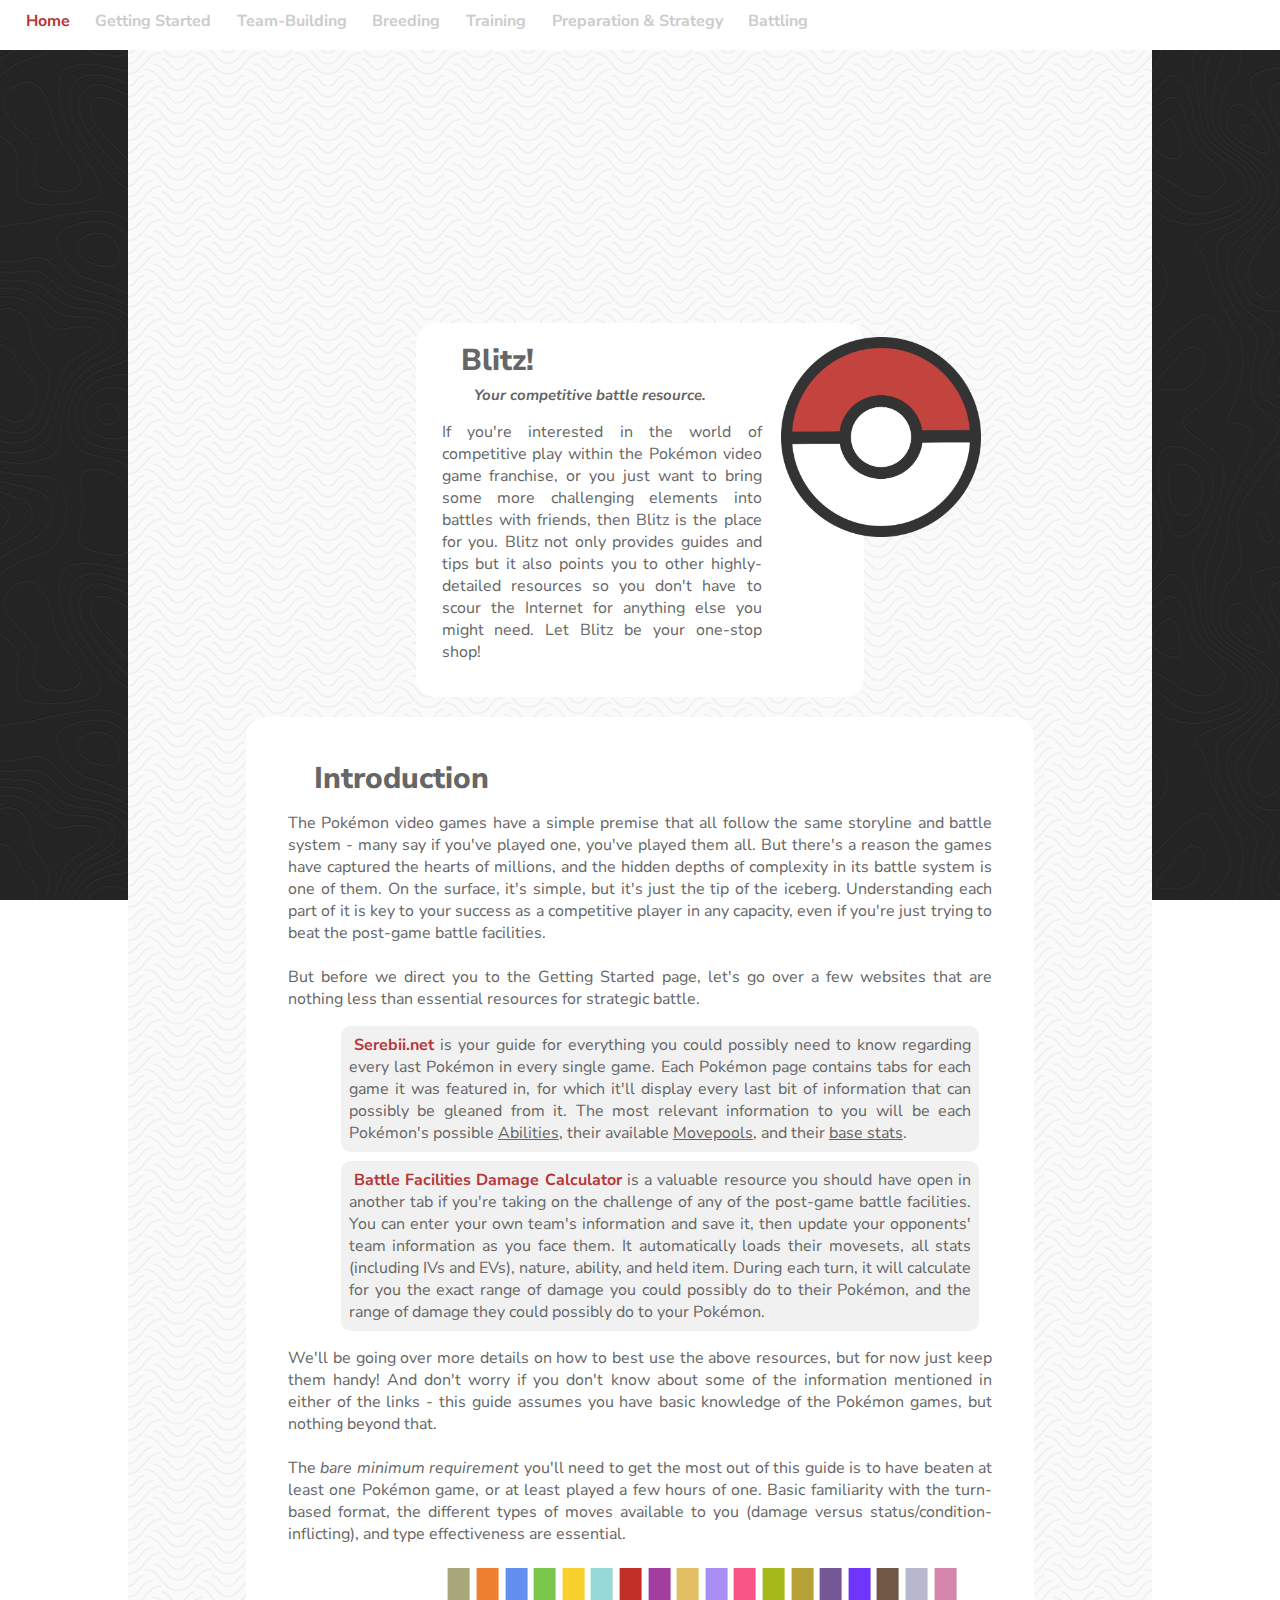
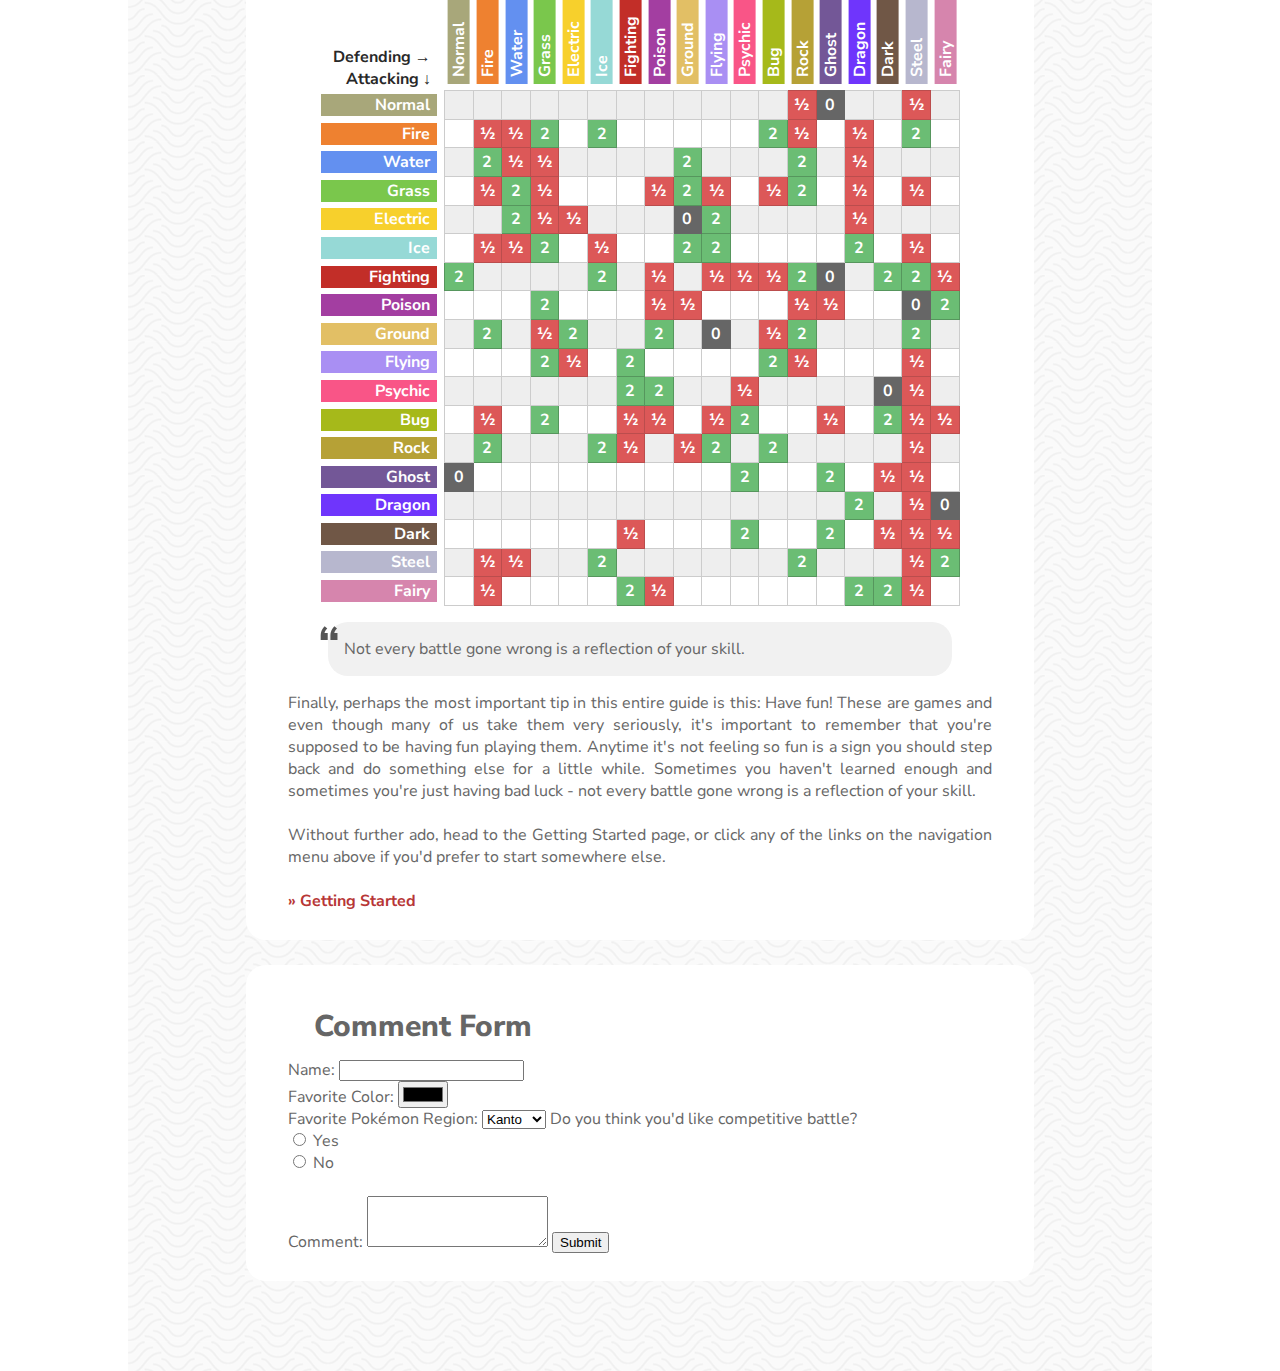
==== commit 93a977ea: "Updated with check 3 requirements" ====
--- a/index.html
+++ b/index.html
@@ -9,12 +9,12 @@
   <title>Blitz - Home</title>
 
   <style>
-    .full-width { width: 100vw; position: relative; left: 50%; right: 50%; margin-left: -50vw; margin-right: -50vw; }
     #header { background-image:url('Images/Headers/header1.png'); background-size:cover; background-position: 100% 30%; background-repeat:no-repeat; height:55vh; }
     .pokeball { background-image:url('Images/pokeball.png'); background-size:cover; width:200px; height:200px; margin:-40vh 0 20vh 51vw; position:relative; z-index:2; }
   </style>
   <link rel="icon" type="image/png" sizes="32x32" href="favicon-32x32.png">
   <link href="style.css" rel="stylesheet" type="text/css" />
+  <link href="https://cdn.jsdelivr.net/npm/bootstrap@5.3.0-alpha3/dist/css/bootstrap.min.css" rel="stylesheet" integrity="sha384-KK94CHFLLe+nY2dmCWGMq91rCGa5gtU4mk92HdvYe+M/SXH301p5ILy+dN9+nJOZ" crossorigin="anonymous">
 <link rel="preconnect" href="https://fonts.googleapis.com">
 <link rel="preconnect" href="https://fonts.gstatic.com" crossorigin>
 <link href="https://fonts.googleapis.com/css2?family=Montserrat:wght@700&family=Nunito+Sans:ital,wght@0,400;0,700;0,800;1,400;1,700;1,800&display=swap" rel="stylesheet">  
@@ -24,12 +24,9 @@
 
 <body>
   <div id="container">
-  <div class="nav">
-    <div class="gap"></div>
-    <a href="index.html" style="color:var(--red);"><i class="cp cp-pokeball"></i> Home</a>
-    <div class="gap"></div>
+  <div class="navigation">
+    <a href="index.html"><i class="cp cp-pokeball"></i> Home</a>
     <a href="Pages/getting-started.html"><i class="cp cp-pokeball"></i> Getting Started</a>
-    <div class="gap"></div>
     <div class="dropdown">
       <a href="Pages/team-building.html" class="dropbtn">
         <i class="cp cp-pokeball"></i> Team-Building</a> 
@@ -38,23 +35,19 @@
         <a href="Subpages/ideal-nature.html"><i class="cp cp-chevron-right"></i> Ideal Nature</a>
       </div>
     </div>
-    <div class="gap"></div>
     <div class="dropdown">
       <a href="Pages/breeding.html" class="dropbtn"><i class="cp cp-pokeball"></i> Breeding</a>
       <div class="dropdown-content">
         <a href="Subpages/breeding-items.html"><i class="cp cp-chevron-right"></i> Breeding Items</a>
       </div>
     </div>
-    <div class="gap"></div>
     <a href="Pages/training.html"><i class="cp cp-pokeball"></i> Training</a>
-    <div class="gap"></div>
     <a href="Pages/preparation-strategy.html"><i class="cp cp-pokeball"></i> Preparation & Strategy</a>
-    <div class="gap"></div>
     <a href="Pages/battling.html"><i class="cp cp-pokeball"></i> Battling</a>
   </div>
     <div class="leftrad"></div>
     <div class="rightrad"></div>
-  <div id="header" class="full-width"></div>
+  <div id="header"></div>
   <div id="headerbox">
     <div class="headerbox-text">
       <h1>Blitz!</h1>
@@ -491,7 +484,7 @@
             </tbody>
           </table>
 
-          <blockquote><b>“</b> Not every battle gone wrong is a reflection of your skill.</blockquote>
+          <blockquote class="mt-3"><b>“</b> Not every battle gone wrong is a reflection of your skill.</blockquote>
           
 
           Finally, perhaps the most important tip in this entire guide is this: Have fun! These are games and even though many of us take them very seriously, it's important to remember that you're supposed to be having fun playing them. Anytime it's not feeling so fun is a sign you should step back and do something else for a little while. Sometimes you haven't learned enough and sometimes you're just having bad luck - not every battle gone wrong is a reflection of your skill. <br><br>
@@ -507,14 +500,19 @@
         <div class="textcontent comment">
           <div class="textcontent-text">
             <h1 style="margin-left:2vw;">Comment Form</h1>
-
             <form id="comment">
-              <label for="name">Name:</label>
-              <input type="text" id="name" name="name">
-              <label for="color">Favorite Color:</label>
-              <input type="color" id="color" name="color">
-              <label for="region">Favorite Pokémon Region:</label>
-              <select id="region" name="region">
+              <div class="row">
+                <div class="col">
+                  <label for="name" class="form-label my-2">Name:</label>
+                  <input type="text" id="name" name="name" class="form-control">
+                </div>
+                <div class="col">
+                  <label for="color" class="form-label my-2">Favorite Color:</label>
+                  <input type="color" id="color" name="color" class="form-control">
+                </div>
+              </div>
+              <label for="region" class="form-label my-2">Favorite Pokémon Region:</label>
+              <select id="region" name="region" class="form-select">
                 <option value="kanto">Kanto</option>
                 <option value="johto">Johto</option>
                 <option value="hoenn">Hoenn</option>
@@ -525,12 +523,18 @@
                 <option value="galar">Galar</option>
                 <option value="paldea">Paldea</option>
               </select>
-              <label for="battle">Do you think you'd like competitive battle?</label>
-              <input type="radio" id="battle-yes" name="battle" value="Yes"> Yes
-              <input type="radio" id="battle-no" name="battle" value="No"> No<br>
-              <label for="comment">Comment:</label>
-              <textarea id="comment" name="comment"></textarea>
-              <input type="submit" id="submit" name="submit" value="Submit">
+              <label for="battle" class="form-label my-2 mt-3">Do you think you'd like competitive battle?</label>
+              <div class="form-check form-check-inline ms-2">
+                <input type="radio" id="battle-yes" name="battle" value="Yes" class="form-check-input">
+                <label class="form-check-label ms-1" for="battle-yes">Yes</label>
+              </div>
+              <div class="form-check form-check-inline">
+                <input type="radio" id="battle-no" name="battle" value="No" class="form-check-input">
+                <label class="form-check-label" for="battle-no">No</label>
+              </div><br>
+              <label for="comment" class="form-label my-2">Comment:</label>
+              <textarea id="comment" name="comment" rows="3" class="form-control"></textarea>
+              <input type="submit" id="submit" name="submit" value="Submit" class="btn btn-danger mt-3">
             </form>
           </div>
         </div>
--- a/style.css
+++ b/style.css
@@ -32,15 +32,15 @@
       --steel: #B7B7CE;
       --fairy: #D685AD;
   }
-  h1 { font-family:"Nunito Sans"; font-size:30px; color:var(--gray1); margin-left:1vw; font-weight:800; }
-  h2 { font-family:"Nunito Sans"; font-size:15px; color:var(--gray1); margin-left:2vw; font-weight:700; font-style:italic; margin-top:-1vh; }
-  blockquote { background-color:var(--white1); padding:1em; border-radius:20px; }
-  h3 { font-family:"Nunito Sans"; font-size:25px; color:var(--gray1); margin-left:1vw; font-weight:800; }
-  blockquote b { font-size:50px; color:var(--gray2); float:left; margin:-3vh -2vw; }
-  ul { list-style-type:none; }
-  ul li { margin:1vh 1vw; background-color:var(--white1); padding:.5em; border-radius:10px; display:block; }
-  ul li:before { margin: 0 2vw 0 -3vw; content:'\ec17'; font-family:'cappuccicons'; color:var(--gray2); }
-  img { max-width:100%; }
+  #container h1 { font-family:"Nunito Sans"; font-size:30px; color:var(--gray1); margin:1vw 0 1vw 1vw; font-weight:800; }
+  #container h2 { font-family:"Nunito Sans"; font-size:15px; color:var(--gray1); margin:1vw 0 1vw 2vw; font-weight:700; font-style:italic; margin-top:-1vh; }
+  #container blockquote { background-color:var(--white1); padding:1em; border-radius:20px; }
+  #container h3 { font-family:"Nunito Sans"; font-size:25px; color:var(--gray1); margin:1vw 0 1vw 1vw; font-weight:800; }
+  #container blockquote b { font-size:50px; color:var(--gray2); float:left; margin:-3vh -2vw; }
+  #container ul { list-style-type:none; }
+  #container ul li { margin:1vh 1vw; background-color:var(--white1); padding:.5em; border-radius:10px; display:block; }
+  #container ul li:before { margin: 0 2vw 0 -3vw; content:'\ec17'; font-family:'cappuccicons'; color:var(--gray2); }
+  #container img { max-width:100%; }
   
   #headerbox { width:35vw; background-color:var(--white2); margin:auto; margin-top:-20vh; border-radius:20px; position:relative; padding-bottom: 2vh; }
   #container { margin:auto; width:80vw; position:relative; background-image:url('Images/papyrus.webp');z-index:1; }
@@ -52,11 +52,11 @@
   .textcontent-text a { font-family:"Nunito Sans"; font-size:16px; font-weight:700; color:var(--red); text-decoration:none; transition:.5s all; }
   .textcontent-text a:hover, .textcontent-text a:focus, .textcontent-text a:active { color:var(--darkred); }
   .textcontent-text img { max-width:40vw; border:5px solid var(--darkgray); margin:20px; }
-  .nav { width:100vw; height: 30px; background-color:var(--white2);color:var(--gray3); top:0; position:fixed; padding-top:10px; z-index:100; left: 50%; right: 50%; margin-left: -50vw; margin-right: -50vw; }
-  .nav a, nav a:visited { color: var(--gray3); font-size:16px; font-family:"Nunito Sans"; font-weight:700; display:inline-block; text-decoration:none; transition:color .5s ease-in; }
-  .nav a:hover, nav a:focus, nav a:active { color:var(--red); }
-  .active-link a { color:var(--red); }
-  .gap { width:2vw; display:inline-block; }
+  .navigation { width:100vw; display:flex; gap:2vw; height: 40px; background-color:var(--white2);color:var(--gray3); top:0; position:fixed; padding-top:10px; z-index:100; left: 50%; right: 50%; margin-left: -50vw; margin-right: -50vw; }
+  .navigation > a:first-child { margin-left:2vw; }
+  .navigation a, .navigation a:visited { color: var(--gray3); font-size:16px; font-family:"Nunito Sans"; font-weight:700; text-decoration:none; transition:color .5s ease-in; }
+  .navigation a:hover, .navigation a:focus, .navigation a:active { color:var(--red); }
+  .active { color:var(--red); }
   .dropdown { position: relative; display: inline-block; }
   .dropdown-content { width:calc(100% + 2vw); visibility:hidden; opacity:0; transition: visibility 0s linear, opacity 0.3s ease-in; position: absolute; background-color: var(--white2); z-index: 100; margin-left:-1vw; }
   .dropdown-content a { color: var(--gray3); text-decoration: none; display: block; font-size:14px; padding:.5vh 0 .5vh .5vw; transition:all .3s ease-in; }
@@ -78,25 +78,18 @@
   #types tr td:first-child { background-color: transparent; }
   #types th { white-space:nowrap; position:relative; background-color: var(--white2); }
   #types th > div { text-align:right; width:100%; }
-  #types th > div > span { width:95px; padding:0 5px; background-color: var(--darkgray); color:var(--white2); display:inline-block; margin-right:5px; }
-  #types th.rotate > div { position:absolute; bottom:0; left:0; text-align:left; transform:translateX(25px) rotate(-90deg); transform-origin: 0% 100%; width:100%; }
-  #types th.rotate > div > span { position:absolute; bottom:0; left:5px; background-color: var(--darkgray); color:var(--white2); width:95px; padding:0 5px; }
-  #types td { border:1px solid var(--gray3); min-width:25px; text-align:center; margin:0; color:var(--white2); font-weight:700; }
+  #types th > div > span { width:8vw; padding:0 .5vw; background-color: var(--darkgray); color:var(--white2); display:inline-block; margin-right:.5vw; }
+  #types th.rotate > div { position:absolute; bottom:0; left:0; text-align:left; transform:translateX(2vw) rotate(-90deg); transform-origin: 0% 100%; width:100%; }
+  #types th.rotate > div > span { position:absolute; bottom:0; left:.5vw; background-color: var(--darkgray); color:var(--white2); width:8vw; padding:0 .5vw; }
+  #types td { border:1px solid var(--gray3); min-width:2vw; height:2vw; text-align:center; margin:0; color:var(--white2); font-weight:700; }
 
   /* Comment Form */
-  form input[type="text"], form textarea { background-color: var(--white2); border: 1px solid var(--gray3); border-radius: 3px; width: 100%; padding: 7px; font-size: 14px; margin:5px 0 15px 0; }
-  form input[type="color"], form select { width:100%; margin:5px 0 15px 0; }
-  form input[type="radio"] { margin:5px 0 15px 0; }
-  form input[type="submit"] { padding:10px; color:var(--white2); background-color:var(--red); margin-left:20px; font-family:"Nunito Sans"; border-radius:5px; border:1px solid var(--darkred); font-weight:700; transition:all .3s ease-in; }
-  form input[type="submit"]:hover { background-color:var(--darkred); cursor:pointer; }
-  form select { padding:5px; font-size: 14px; background-color: var(--white2); border:1px solid var(--gray3); border-radius:3px; }
-  form textarea { min-height:100px; }
-  form label { line-height: 20px; font-size:18px; display:block; padding:0 10px; }
+ 
   
   /* Ideal Natures & Breeding Items & Training Subpages */
   .natures { display:grid; grid-template-columns: auto auto; justify-content: center; column-gap: 10vw; }
   .held-items, .vitamins { display:grid; grid-template-columns: auto; justify-content: center; column-gap: 10vw; }
-  .natures table, .held-items table, vitamins table { width:100%; border-spacing:0; border-collapse: collapse; }
+  .natures table, .held-items table, .vitamins table { width:100%; border-spacing:0; border-collapse: collapse; }
   .natures th, .held-items th, .vitamins th { background-color:var(--white1); padding:10px; border:1px solid #ccc; white-space: nowrap; margin:0px; }
   .natures tr, .held-items tr, .vitamins tr { text-align:justify; }
   .natures td, .held-items td, .vitamins td { padding:5px 10px 5px 10px; text-align:center; }
@@ -114,7 +107,7 @@
   .pokeimg img { border:none; max-height:200px; }
   
   /* Mobile */
-  @media screen and (max-width: 480px) {
+  @media screen and (max-width: 500px) {
     .team-container { flex-wrap:wrap; }
     #headerbox { width:70vw; margin-bottom: 5vh; }
     .headerbox-text { width:85%; }
@@ -131,14 +124,14 @@
     .natures { display:block; }
     body { background-image:none; background-color:var(--black); padding:0; margin:0; }
     #container { width:100vw; padding-left:0px; }
-    .nav { width:100vw; height:80px; background-color:var(--black); padding-left:0; }
+    .navigation { width:100vw; height:90px; background-color:var(--black); padding-left:0; justify-content: center; }
     #header { margin-top:0px; background-size:150% auto; background-position:100% 30%; }
     #content { width:80vw; }
     .textcontent { width:80vw; }
     .leftrad { display:block; position:fixed; top:90px; left:0; width:50px; height:50px; border-top-left-radius:50%; background:transparent; box-shadow: -5px -7px 0px 5px var(--black); z-index:100; } 
     .rightrad { display:block; position:fixed; top:90px; right:0; width:50px; height:50px; border-top-right-radius:50%; background:transparent; box-shadow:5px -7px 0 5px var(--black); }
-    .nav a, .nav a:visited { font-family:"Montserrat"; font-weight:700; font-size:7px; letter-spacing:1px; text-transform:uppercase; text-align:center; margin-top:5px; }
-    .nav a i { display:none; }
+    .navigation a, .navigation a:visited { font-family:"Montserrat"; font-weight:700; font-size:7px; letter-spacing:1px; text-transform:uppercase; text-align:center; margin-top:5px; }
+    .navigation a i { display:none; }
     a[href*="index.html"]::before { content:'\eb0d'; font-family:'cappuccicons'; display:block; font-size:25px; margin-bottom:10px; }
     a[href*="getting-started.html"] { max-width:50px; }
     a[href*="getting-started.html"]::before { content:'\ea58'; font-family:'cappuccicons'; display:block; font-size:25px; margin-bottom:10px; }
@@ -152,7 +145,7 @@
   }
   
   /* Tablet */
-  @media screen and (min-width: 481px) and (max-width:768px)  {
+  @media screen and (min-width: 501px) and (max-width:900px)  {
     .team-container { flex-wrap:wrap; }
     #headerbox { width:70vw; margin-bottom: 5vh; }
     .headerbox-text { width:85%; }
@@ -169,14 +162,14 @@
     .natures { display:block; }
     body { background-image:none; background-color:var(--black); padding:0; margin:0; }
     #container { width:100vw; padding-left:0px; }
-    .nav { width:100vw; height:80px; background-color:var(--black); padding-left:0; text-align:center; }
+    .navigation { width:100vw; height:90px; background-color:var(--black); padding-left:0; text-align:center; justify-content: center; }
     #header { margin-top:0px; background-size:150% auto; background-position:100% 30%; }
     #content { width:80vw; }
     .textcontent { width:80vw; }
     .leftrad { display:block; position:fixed; top:90px; left:0; width:50px; height:50px; border-top-left-radius:50%; background:transparent; box-shadow: -5px -7px 0px 5px var(--black); z-index:100; } 
     .rightrad { display:block; position:fixed; top:90px; right:0; width:50px; height:50px; border-top-right-radius:50%; background:transparent; box-shadow:5px -7px 0 5px var(--black); }
-    .nav a, .nav a:visited { font-family:"Montserrat"; font-weight:700; font-size:7px; letter-spacing:1px; text-transform:uppercase; text-align:center; margin-top:5px; }
-    .nav a i { display:none; }
+    .navigation a, .navigation a:visited { font-family:"Montserrat"; font-weight:700; font-size:7px; letter-spacing:1px; text-transform:uppercase; text-align:center; margin-top:5px; }
+    .navigation a i { display:none; }
     a[href*="index.html"]::before { content:'\eb0d'; font-family:'cappuccicons'; display:block; font-size:25px; margin-bottom:10px; }
     a[href*="getting-started.html"] { max-width:50px; }
     a[href*="getting-started.html"]::before { content:'\ea58'; font-family:'cappuccicons'; display:block; font-size:25px; margin-bottom:10px; }
@@ -187,4 +180,6 @@
     a[href*="preparation-strategy.html"] { max-width:60px; }
     a[href*="preparation-strategy.html"]::before { content:'\e9fd'; font-family:'cappuccicons'; display:block; font-size:25px; margin-bottom:10px; }
     a[href*="battling.html"]::before { content:'\ec17'; font-family:'cappuccicons'; display:block; font-size:25px; margin-bottom:10px; }
+
+    #types { max-width:80%; }
   }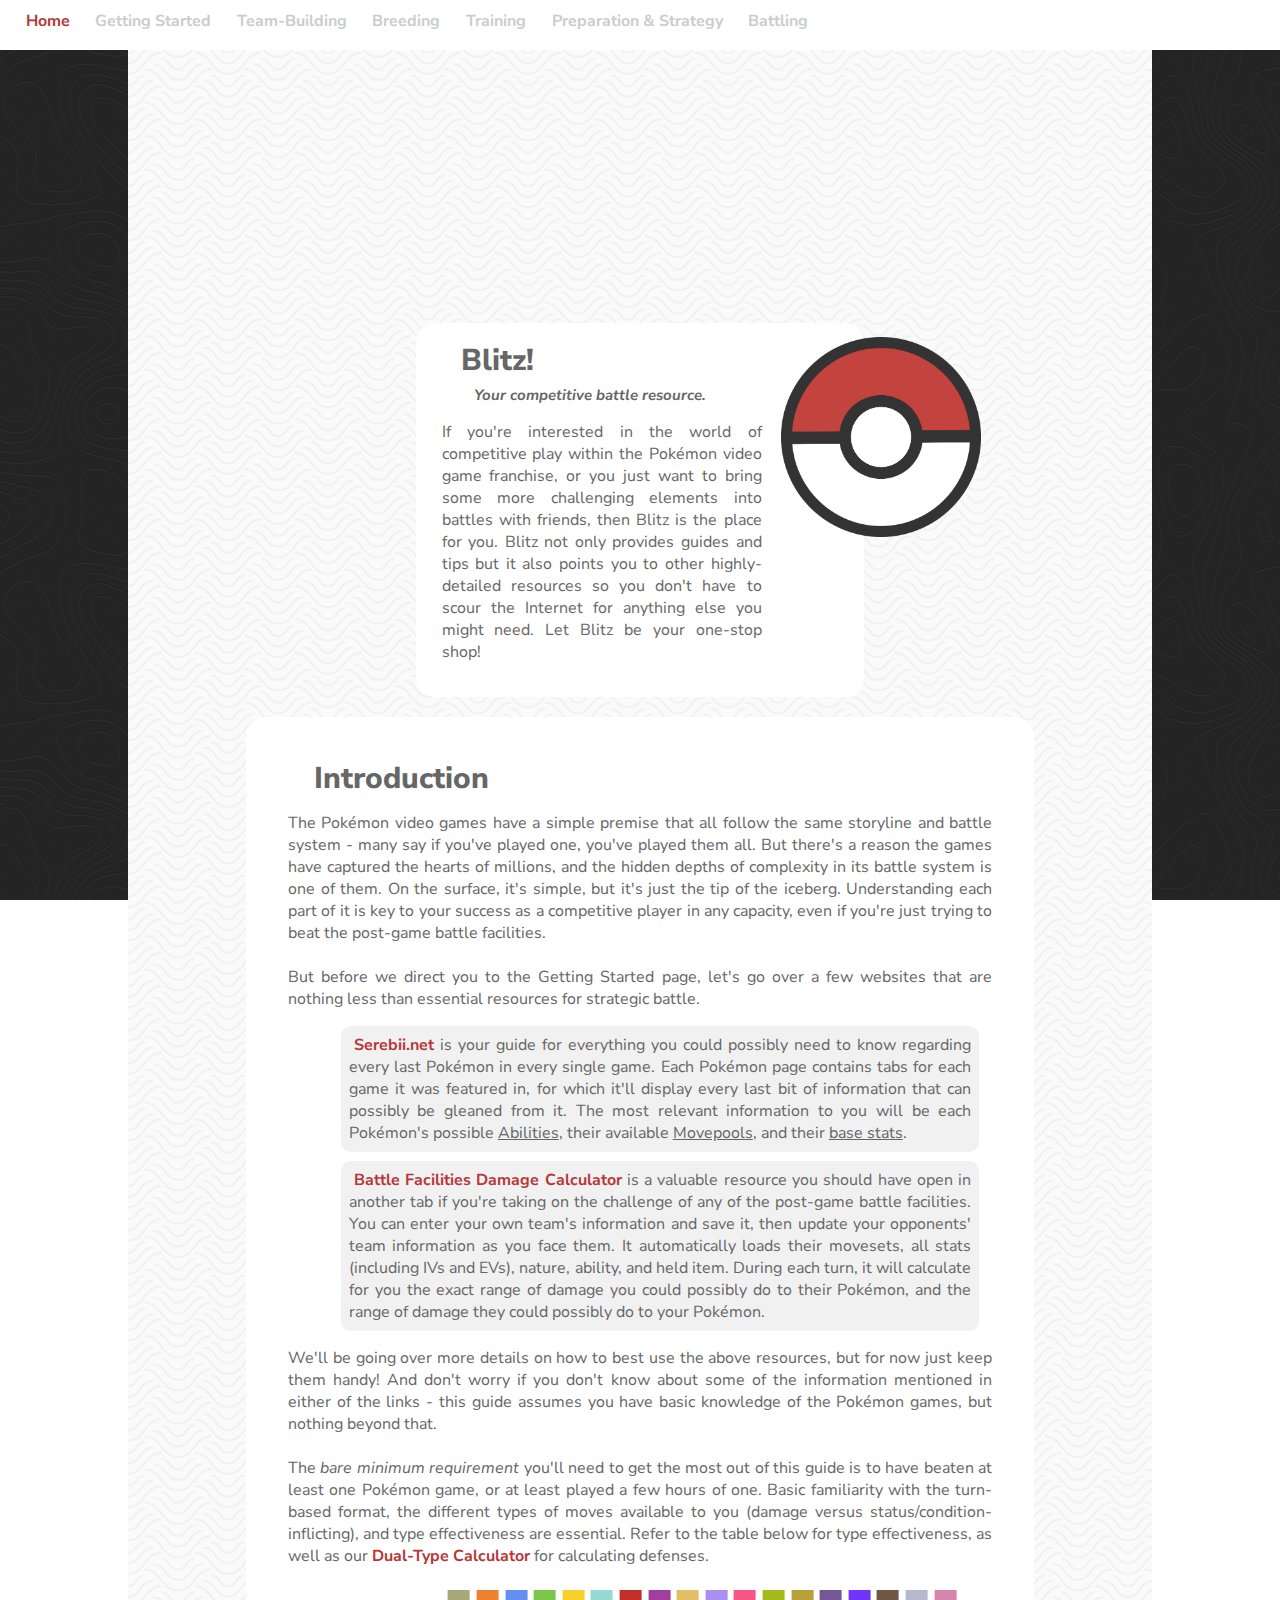
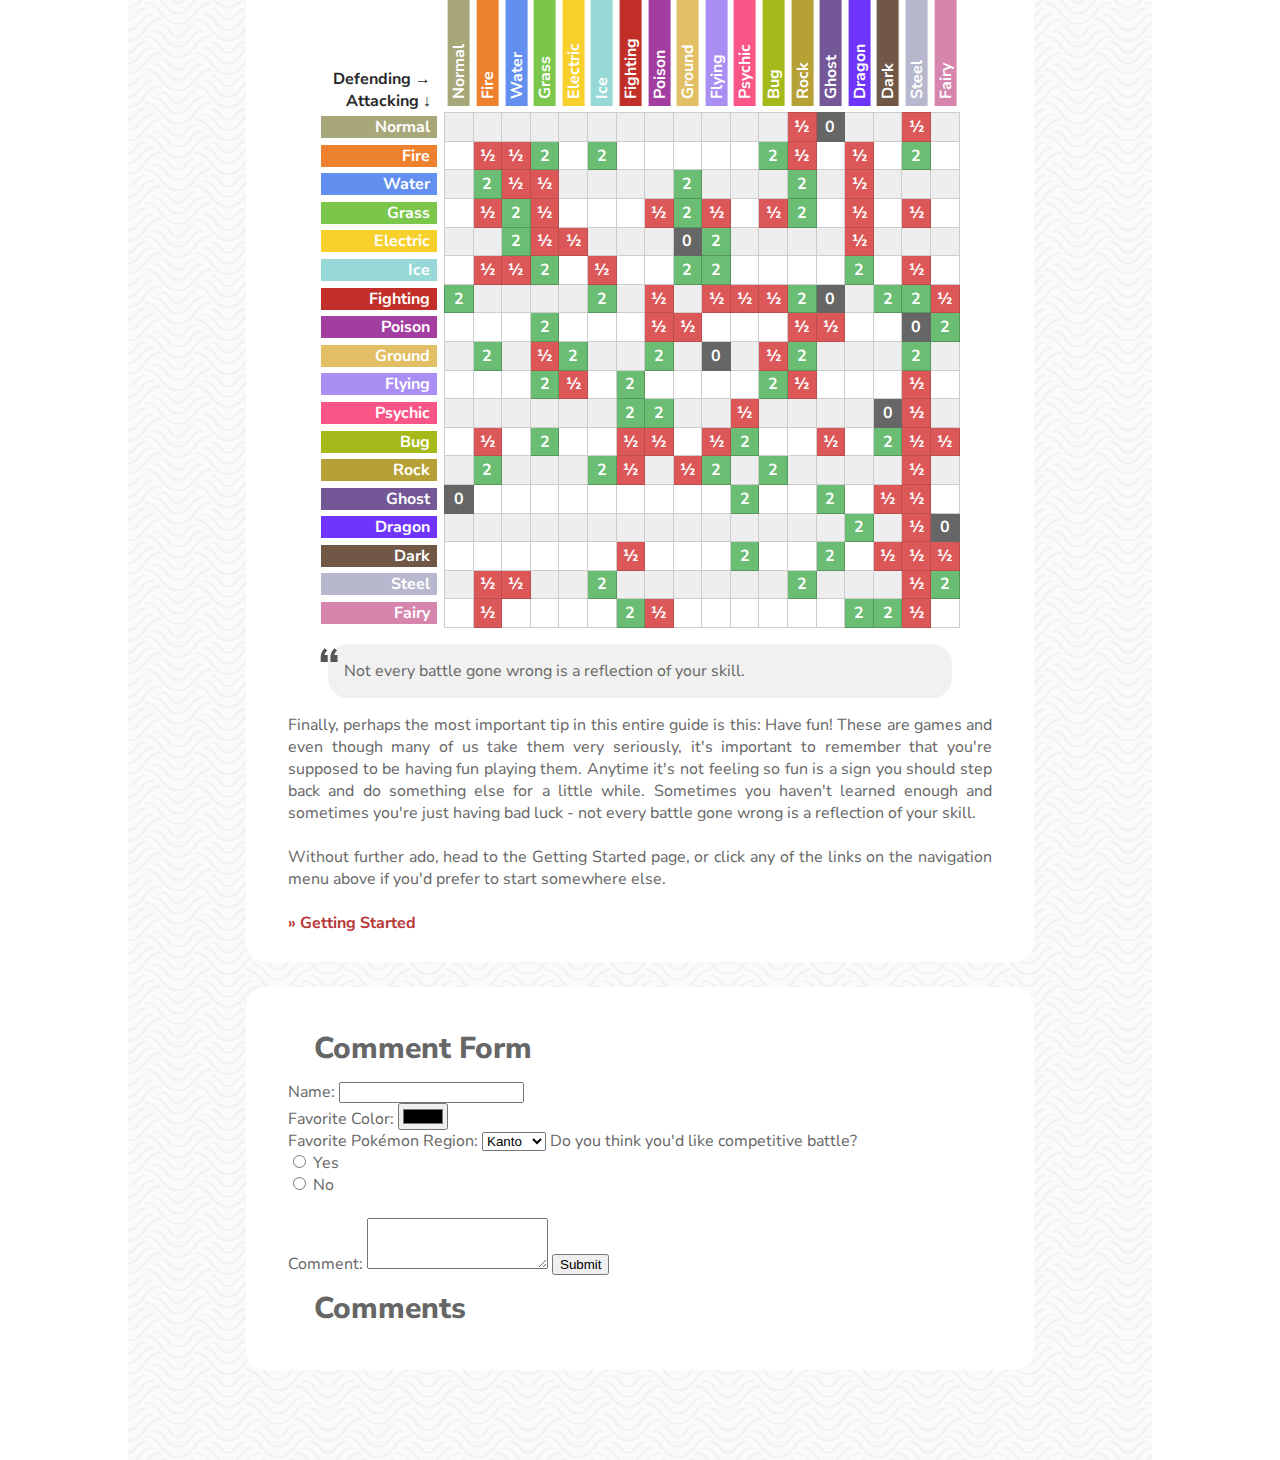
==== commit ef6b2e6e: "Updated with final check changes" ====
--- a/index.html
+++ b/index.html
@@ -76,7 +76,7 @@
 
           We'll be going over more details on how to best use the above resources, but for now just keep them handy! And don't worry if you don't know about some of the information mentioned in either of the links - this guide assumes you have basic knowledge of the Pokémon games, but nothing beyond that.<br><br>
 
-          The <i>bare minimum requirement</i> you'll need to get the most out of this guide is to have beaten at least one Pokémon game, or at least played a few hours of one. Basic familiarity with the turn-based format, the different types of moves available to you (damage versus status/condition-inflicting), and type effectiveness are essential.<br>
+          The <i>bare minimum requirement</i> you'll need to get the most out of this guide is to have beaten at least one Pokémon game, or at least played a few hours of one. Basic familiarity with the turn-based format, the different types of moves available to you (damage versus status/condition-inflicting), and type effectiveness are essential. Refer to the table below for type effectiveness, as well as our <a href="Subpages/type-calculator.html">Dual-Type Calculator</a> for calculating defenses.<br>
 
           <div class="spacing"></div>
 
@@ -500,7 +500,6 @@
         <div class="textcontent comment">
           <div class="textcontent-text">
             <h1 style="margin-left:2vw;">Comment Form</h1>
-            <form id="comment">
               <div class="row">
                 <div class="col">
                   <label for="name" class="form-label my-2">Name:</label>
@@ -535,7 +534,11 @@
               <label for="comment" class="form-label my-2">Comment:</label>
               <textarea id="comment" name="comment" rows="3" class="form-control"></textarea>
               <input type="submit" id="submit" name="submit" value="Submit" class="btn btn-danger mt-3">
-            </form>
+
+            <h1 style="margin-left:2vw;">Comments</h1>
+            <div id="comments">
+              
+            </div>
           </div>
         </div>
       </div>
--- a/style.css
+++ b/style.css
@@ -83,8 +83,8 @@
   #types th.rotate > div > span { position:absolute; bottom:0; left:.5vw; background-color: var(--darkgray); color:var(--white2); width:8vw; padding:0 .5vw; }
   #types td { border:1px solid var(--gray3); min-width:2vw; height:2vw; text-align:center; margin:0; color:var(--white2); font-weight:700; }
 
-  /* Comment Form */
- 
+  /* Comments */
+  .extra { text-transform:uppercase; font-size:.6em; letter-spacing:1px; }
   
   /* Ideal Natures & Breeding Items & Training Subpages */
   .natures { display:grid; grid-template-columns: auto auto; justify-content: center; column-gap: 10vw; }
@@ -105,6 +105,20 @@
   .team-container { display:flex; flex-direction: row; justify-content: space-between; flex-wrap: nowrap; }
   .pokeimg { text-align:center; margin:0 15px 0 15px; }
   .pokeimg img { border:none; max-height:200px; }
+
+  /* Type Calculator Subpage */
+  .calc-container { display:grid; grid-template-areas: 'intro intro intro intro' 'type1 type2 results results'; }
+  .intro, .type1, .type2, .results { background-color:var(--white2); padding:10px; border-radius:20px; }
+  .intro { grid-area:intro; margin:0 5vw 5vh 5vw; }
+  .type1 { grid-area:type1; margin:0 1vw 0 5vw; }
+  .type2 { grid-area:type2; }
+  .results { grid-area:results; margin:0 5vw 0 1vw; width:30vw; }
+  .calc-container .textcontent-text { width:100%; margin:0 1vw; padding-right:2vw; }
+  .intro .textcontent-text { padding-right:2vw; }
+  .selected { color:var(--white2); text-shadow: 1px 1px 2px var(--gray1); }
+  .selectable { color:var(--gray1); }
+  .results div > div { display:flex; flex-wrap:wrap; }
+  .results div > span { color:var(--white2); padding:4px; border-radius:3px; margin:3px; line-height:18px; text-shadow:1px 1px 2px var(--gray1); }
   
   /* Mobile */
   @media screen and (max-width: 500px) {
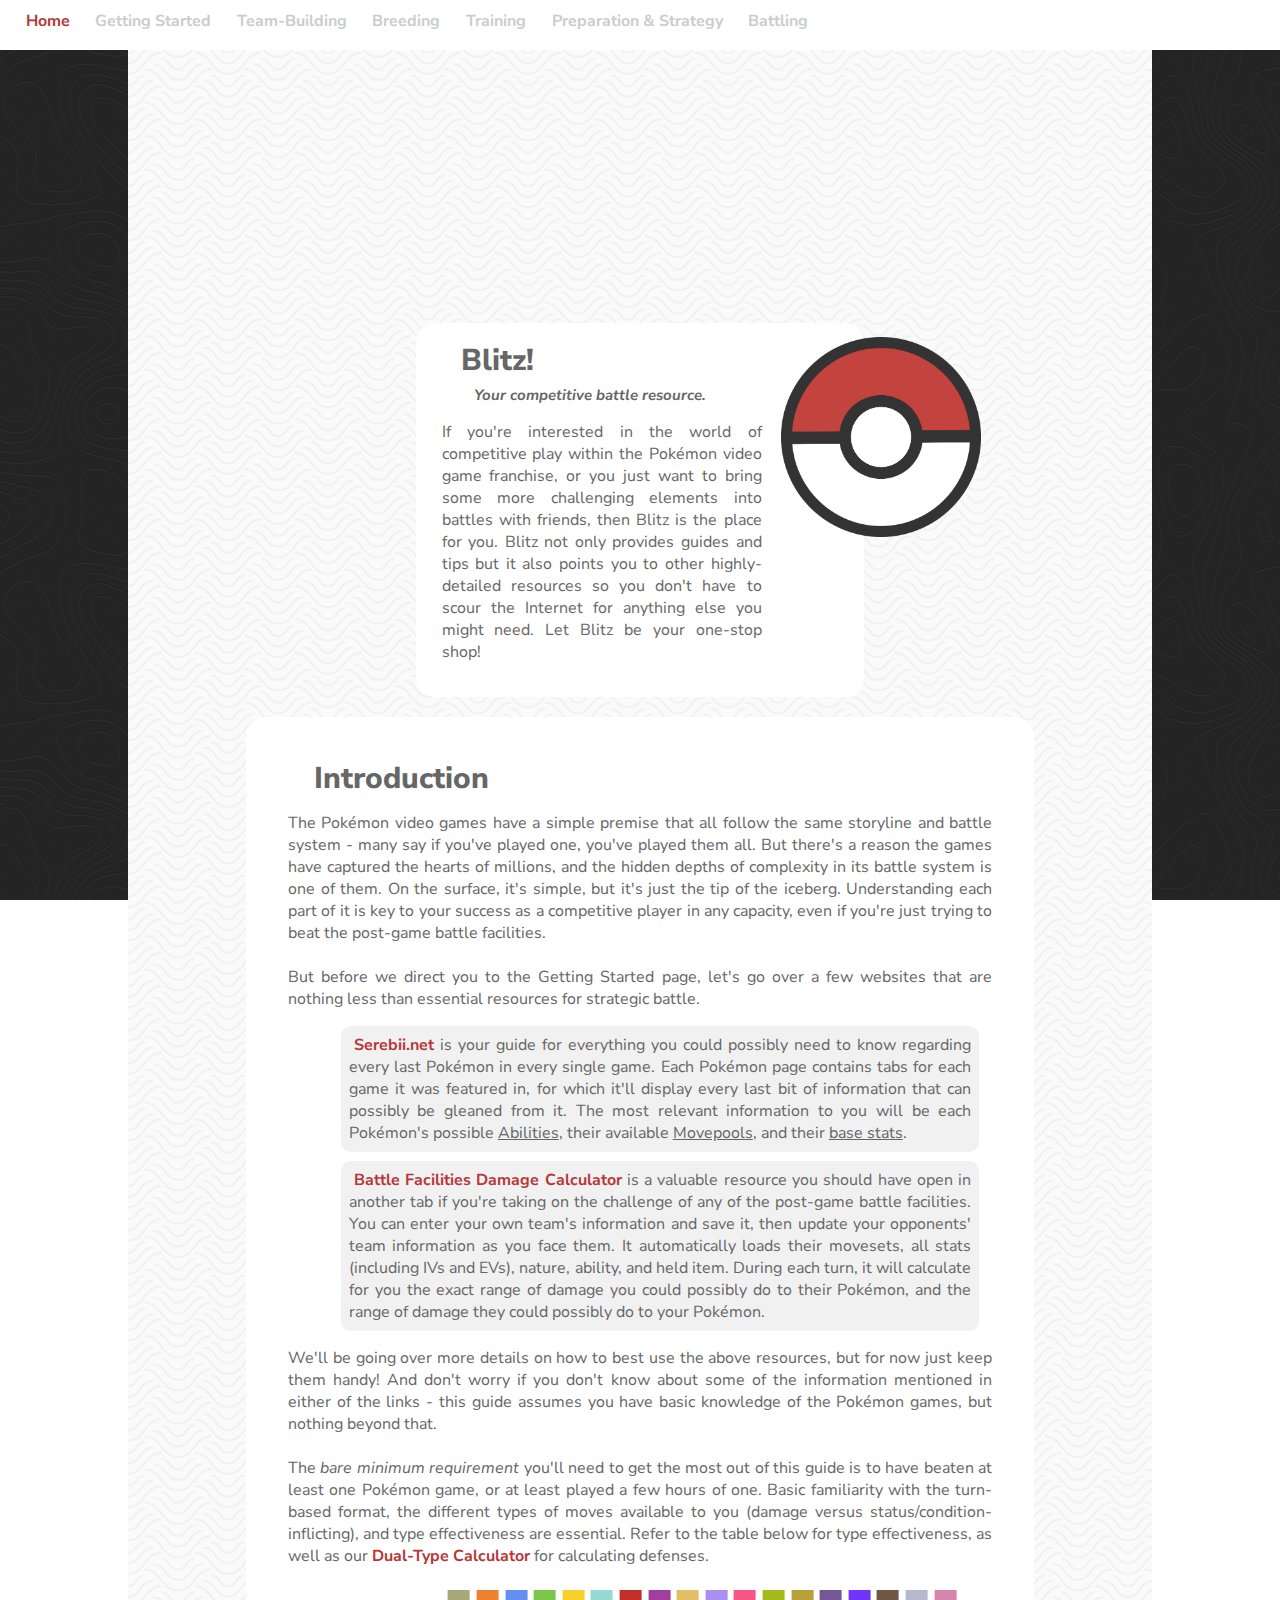
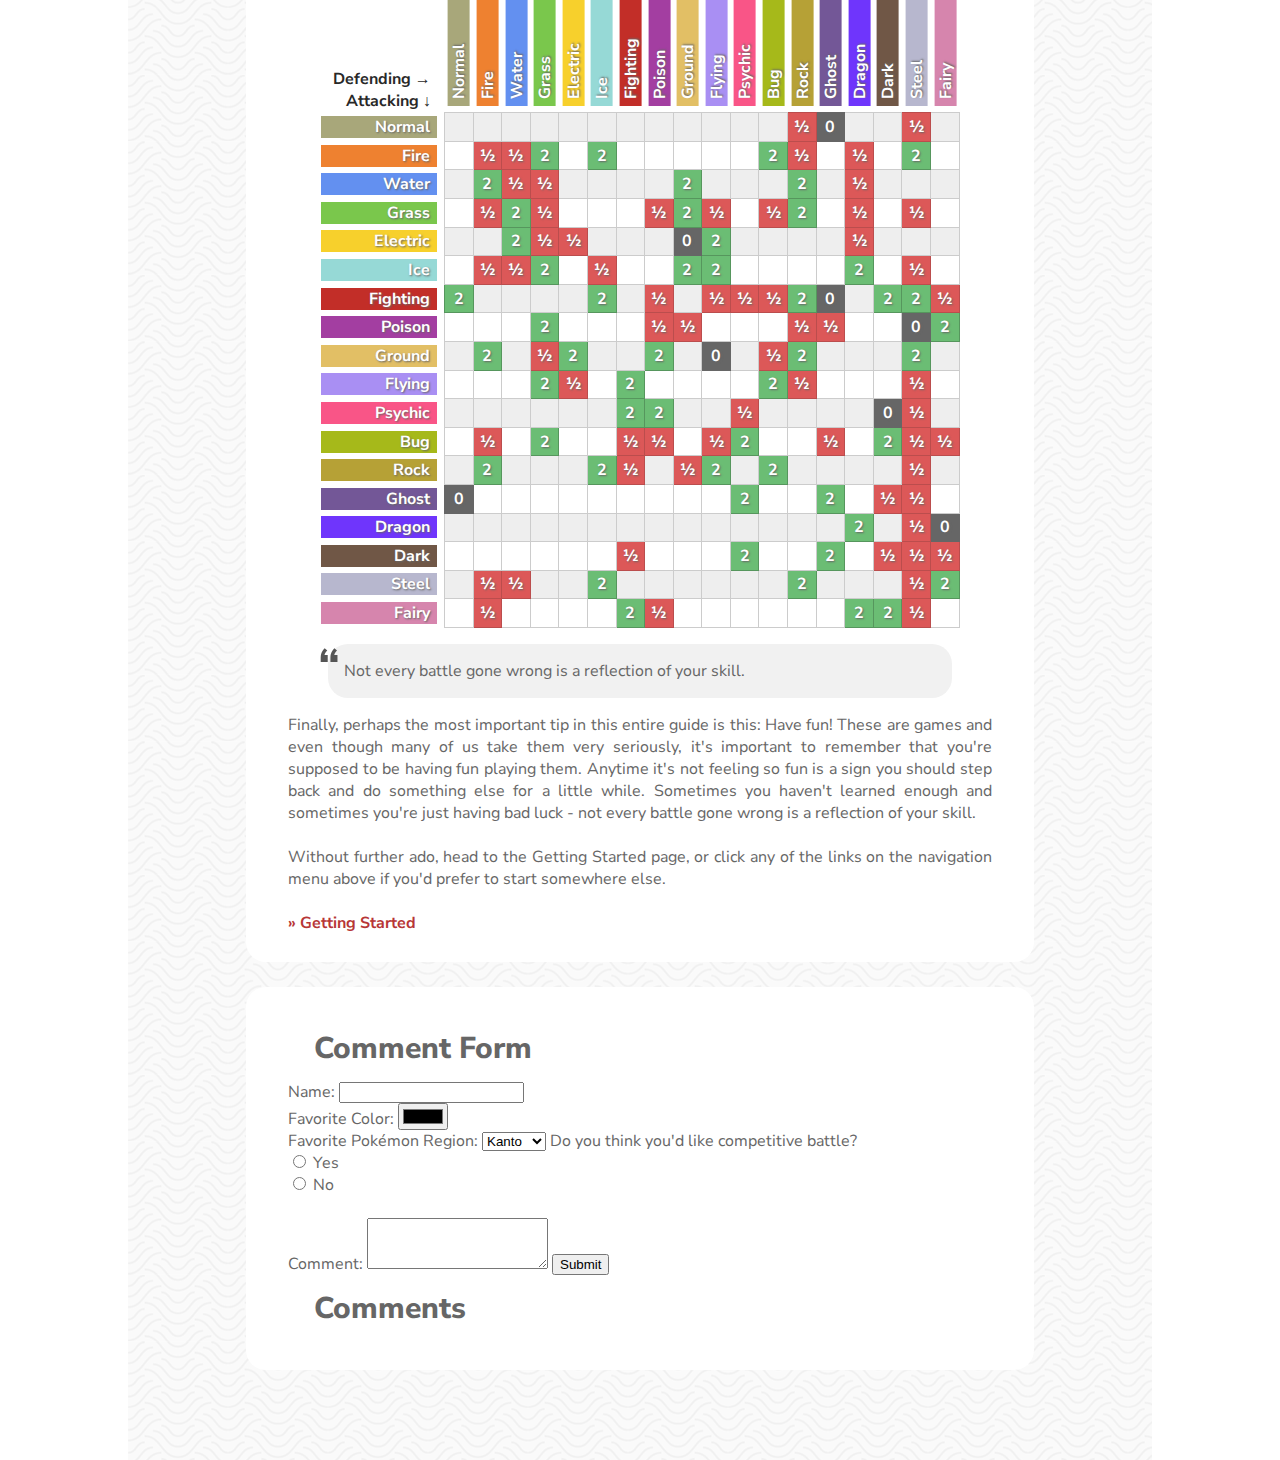
==== commit 4054c524: "Added text shadow to type table to increase visibility" ====
--- a/index.html
+++ b/index.html
@@ -83,7 +83,7 @@
           <table id="types">
             <tbody>
               <tr>
-                <th><div><span style="color:#282828;">Defending →<br>Attacking ↓</span></div></th>
+                <th><div><span style="color:#282828;text-shadow:none;">Defending →<br>Attacking ↓</span></div></th>
                 <th class="rotate"><div><span>Normal</span></div></th>
                 <th class="rotate"><div><span>Fire</span></div></th>
                 <th class="rotate"><div><span>Water</span></div></th>
--- a/style.css
+++ b/style.css
@@ -78,10 +78,10 @@
   #types tr td:first-child { background-color: transparent; }
   #types th { white-space:nowrap; position:relative; background-color: var(--white2); }
   #types th > div { text-align:right; width:100%; }
-  #types th > div > span { width:8vw; padding:0 .5vw; background-color: var(--darkgray); color:var(--white2); display:inline-block; margin-right:.5vw; }
+  #types th > div > span { width:8vw; padding:0 .5vw; background-color: var(--darkgray); color:var(--white2); display:inline-block; margin-right:.5vw; text-shadow:1px 1px 2px var(--gray1); }
   #types th.rotate > div { position:absolute; bottom:0; left:0; text-align:left; transform:translateX(2vw) rotate(-90deg); transform-origin: 0% 100%; width:100%; }
-  #types th.rotate > div > span { position:absolute; bottom:0; left:.5vw; background-color: var(--darkgray); color:var(--white2); width:8vw; padding:0 .5vw; }
-  #types td { border:1px solid var(--gray3); min-width:2vw; height:2vw; text-align:center; margin:0; color:var(--white2); font-weight:700; }
+  #types th.rotate > div > span { position:absolute; bottom:0; left:.5vw; background-color: var(--darkgray); color:var(--white2); width:8vw; padding:0 .5vw; text-shadow:1px 1px 2px var(--gray1); }
+  #types td { border:1px solid var(--gray3); min-width:2vw; height:2vw; text-align:center; margin:0; color:var(--white2); font-weight:700; text-shadow:1px 1px 2px var(--gray1); }
 
   /* Comments */
   .extra { text-transform:uppercase; font-size:.6em; letter-spacing:1px; }
